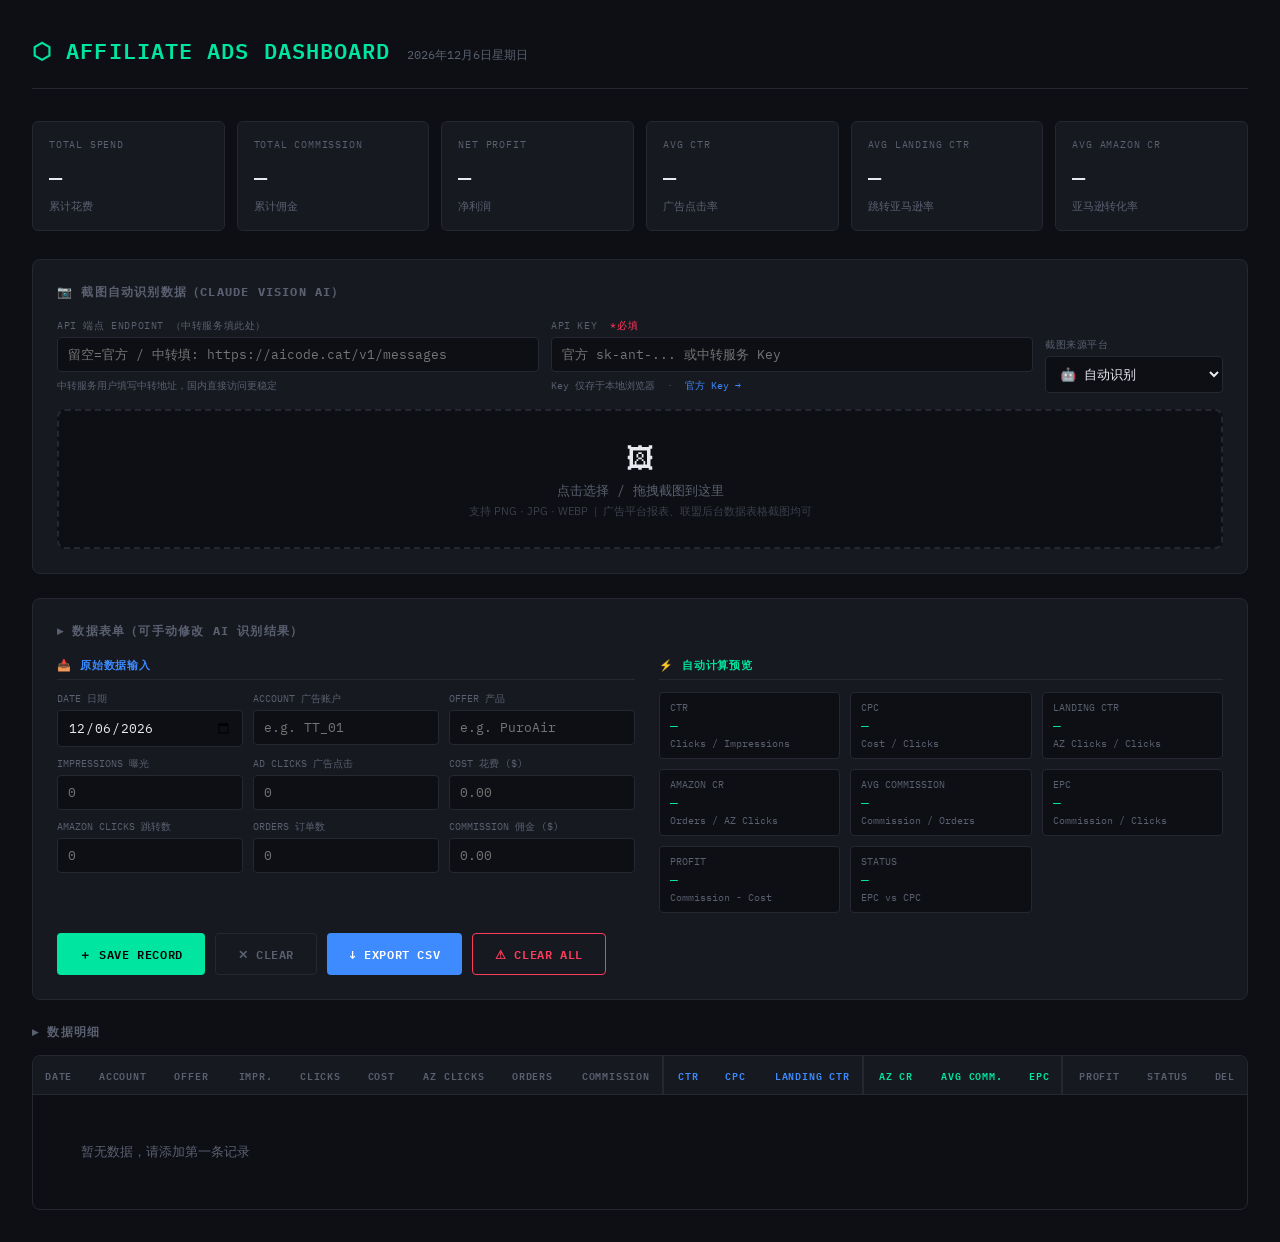
==== index.html @ 1a761f7b "Update index.html" ====
<!DOCTYPE html>
<html lang="zh">
<head>
<meta charset="UTF-8">
<meta name="viewport" content="width=device-width, initial-scale=1.0">
<title>Affiliate Ads Dashboard</title>
<link href="https://fonts.googleapis.com/css2?family=IBM+Plex+Mono:wght@400;600&family=IBM+Plex+Sans:wght@300;400;600&display=swap" rel="stylesheet">
<style>
  :root {
    --bg: #0d0f14; --surface: #161920; --border: #252830;
    --accent: #00e5a0; --accent2: #3d8bff; --warn: #ff9500;
    --danger: #ff3b5c; --text: #e8eaf0; --muted: #5a6070;
    --win: #00e5a0; --kill: #ff3b5c; --break: #ff9500;
  }
  * { box-sizing: border-box; margin: 0; padding: 0; }
  body { font-family: 'IBM Plex Sans', sans-serif; background: var(--bg); color: var(--text); min-height: 100vh; padding: 32px; }

  /* Header */
  .header { display: flex; align-items: baseline; gap: 16px; margin-bottom: 32px; border-bottom: 1px solid var(--border); padding-bottom: 20px; }
  .header h1 { font-family: 'IBM Plex Mono', monospace; font-size: 22px; font-weight: 600; color: var(--accent); letter-spacing: 0.05em; text-transform: uppercase; }
  .header span { font-size: 12px; color: var(--muted); font-family: 'IBM Plex Mono', monospace; }

  /* Summary Cards */
  .summary { display: grid; grid-template-columns: repeat(6, 1fr); gap: 12px; margin-bottom: 28px; }
  .card { background: var(--surface); border: 1px solid var(--border); border-radius: 6px; padding: 16px; }
  .card .label { font-size: 10px; color: var(--muted); font-family: 'IBM Plex Mono', monospace; text-transform: uppercase; letter-spacing: 0.08em; margin-bottom: 8px; }
  .card .value { font-size: 22px; font-family: 'IBM Plex Mono', monospace; font-weight: 600; color: var(--text); }
  .card .sub { font-size: 11px; color: var(--muted); margin-top: 4px; }
  .card.good .value { color: var(--win); }
  .card.bad .value { color: var(--kill); }

  /* Shared section styles */
  .section-box { background: var(--surface); border: 1px solid var(--border); border-radius: 8px; padding: 24px; margin-bottom: 24px; }
  .section-box h2 { font-family: 'IBM Plex Mono', monospace; font-size: 12px; color: var(--muted); text-transform: uppercase; letter-spacing: 0.1em; margin-bottom: 18px; }

  /* OCR */
  .ocr-top { display: flex; gap: 12px; align-items: flex-end; flex-wrap: wrap; margin-bottom: 16px; }
  .ocr-field { display: flex; flex-direction: column; gap: 4px; }
  .ocr-field label { font-size: 10px; color: var(--muted); font-family: 'IBM Plex Mono', monospace; text-transform: uppercase; letter-spacing: 0.06em; }
  .ocr-field input, .ocr-field select {
    background: var(--bg); border: 1px solid var(--border); border-radius: 4px;
    color: var(--text); padding: 8px 10px; font-family: 'IBM Plex Mono', monospace;
    font-size: 13px; outline: none; transition: border-color 0.2s;
  }
  .ocr-field input:focus, .ocr-field select:focus { border-color: var(--accent2); }
  .key-note { font-size: 10px; color: var(--muted); margin-top: 3px; font-family: 'IBM Plex Mono', monospace; }
  .key-note a { color: var(--accent2); text-decoration: none; }

  .drop-zone {
    border: 2px dashed var(--border); border-radius: 8px; padding: 28px;
    text-align: center; cursor: pointer; transition: all 0.2s;
    position: relative; background: var(--bg);
  }
  .drop-zone:hover, .drop-zone.dragover { border-color: var(--accent2); background: rgba(61,139,255,0.05); }
  .drop-zone input[type=file] { position: absolute; inset: 0; opacity: 0; cursor: pointer; width: 100%; height: 100%; }
  .dz-icon { font-size: 28px; margin-bottom: 6px; }
  .dz-text { font-family: 'IBM Plex Mono', monospace; font-size: 13px; color: var(--muted); }
  .dz-sub { font-size: 11px; color: var(--muted); margin-top: 4px; opacity: 0.6; }

  .ocr-spinner { display: none; align-items: center; gap: 10px; font-family: 'IBM Plex Mono', monospace; font-size: 12px; color: var(--accent); margin-top: 14px; }
  .ocr-spinner.visible { display: flex; }
  .spinner { width: 16px; height: 16px; border: 2px solid var(--border); border-top-color: var(--accent); border-radius: 50%; animation: spin 0.8s linear infinite; }
  @keyframes spin { to { transform: rotate(360deg); } }

  .ocr-preview-row { display: none; gap: 16px; margin-top: 16px; }
  .ocr-preview-row.visible { display: grid; grid-template-columns: 180px 1fr; }
  .ocr-img-wrap img { width: 100%; border-radius: 6px; border: 1px solid var(--border); }
  .ocr-result { background: var(--bg); border: 1px solid var(--border); border-radius: 6px; padding: 14px; font-family: 'IBM Plex Mono', monospace; font-size: 12px; color: var(--muted); white-space: pre-wrap; max-height: 200px; overflow-y: auto; }

  .ocr-success { display: none; background: rgba(0,229,160,0.08); border: 1px solid rgba(0,229,160,0.25); border-radius: 6px; padding: 10px 14px; font-family: 'IBM Plex Mono', monospace; font-size: 12px; color: var(--accent); margin-top: 12px; }
  .ocr-success.visible { display: block; }
  .ocr-error { display: none; background: rgba(255,59,92,0.08); border: 1px solid rgba(255,59,92,0.25); border-radius: 6px; padding: 10px 14px; font-family: 'IBM Plex Mono', monospace; font-size: 12px; color: var(--kill); margin-top: 12px; }
  .ocr-error.visible { display: block; }

  /* Form */
  .input-hint { display: grid; grid-template-columns: 1fr 1fr; gap: 24px; margin-bottom: 20px; }
  .input-group h3, .auto-group h3 { font-size: 11px; font-family: 'IBM Plex Mono', monospace; text-transform: uppercase; letter-spacing: 0.08em; margin-bottom: 12px; padding-bottom: 6px; border-bottom: 1px solid var(--border); }
  .input-group h3 { color: var(--accent2); }
  .auto-group h3 { color: var(--accent); }
  .fields { display: grid; grid-template-columns: repeat(3, 1fr); gap: 10px; }
  .field { display: flex; flex-direction: column; gap: 4px; }
  .field label { font-size: 10px; color: var(--muted); font-family: 'IBM Plex Mono', monospace; text-transform: uppercase; }
  .field input { background: var(--bg); border: 1px solid var(--border); border-radius: 4px; color: var(--text); padding: 8px 10px; font-family: 'IBM Plex Mono', monospace; font-size: 13px; outline: none; transition: border-color 0.2s; }
  .field input:focus { border-color: var(--accent2); }
  .field input.ai-filled { border-color: var(--accent); background: rgba(0,229,160,0.06); }

  .auto-preview { display: grid; grid-template-columns: repeat(3, 1fr); gap: 10px; }
  .auto-item { background: var(--bg); border: 1px solid var(--border); border-radius: 4px; padding: 8px 10px; display: flex; flex-direction: column; gap: 3px; }
  .auto-item .al { font-size: 10px; color: var(--muted); font-family: 'IBM Plex Mono', monospace; text-transform: uppercase; }
  .auto-item .av { font-size: 13px; font-family: 'IBM Plex Mono', monospace; color: var(--accent); }
  .auto-item .af { font-size: 10px; color: var(--muted); font-family: 'IBM Plex Mono', monospace; }

  .btn-row { display: flex; gap: 10px; margin-top: 20px; flex-wrap: wrap; }
  .btn { padding: 10px 22px; border: none; border-radius: 4px; font-family: 'IBM Plex Mono', monospace; font-size: 12px; font-weight: 600; cursor: pointer; text-transform: uppercase; letter-spacing: 0.05em; transition: opacity 0.2s; }
  .btn:hover { opacity: 0.85; }
  .btn-primary { background: var(--accent); color: #000; }
  .btn-secondary { background: transparent; border: 1px solid var(--border); color: var(--muted); }
  .btn-export { background: var(--accent2); color: #fff; }
  .btn-danger { background: transparent; border: 1px solid var(--danger); color: var(--danger); }

  /* Table */
  .table-section h2 { font-family: 'IBM Plex Mono', monospace; font-size: 12px; color: var(--muted); text-transform: uppercase; letter-spacing: 0.1em; margin-bottom: 14px; }
  .table-wrap { overflow-x: auto; border: 1px solid var(--border); border-radius: 8px; }
  table { width: 100%; border-collapse: collapse; font-size: 12px; font-family: 'IBM Plex Mono', monospace; }
  thead tr { background: var(--surface); }
  th { padding: 10px 12px; text-align: right; color: var(--muted); font-weight: 600; font-size: 10px; text-transform: uppercase; letter-spacing: 0.08em; border-bottom: 1px solid var(--border); white-space: nowrap; }
  th:nth-child(1), th:nth-child(2), th:nth-child(3) { text-align: left; }
  th.section-ad { color: var(--accent2); }
  th.section-prod { color: var(--accent); }
  td { padding: 9px 12px; text-align: right; border-bottom: 1px solid var(--border); color: var(--text); white-space: nowrap; }
  td:nth-child(1), td:nth-child(2), td:nth-child(3) { text-align: left; }
  tr:last-child td { border-bottom: none; }
  tr:hover td { background: rgba(255,255,255,0.02); }
  .th-divider { border-left: 2px solid var(--border); }
  .status { display: inline-block; padding: 2px 8px; border-radius: 3px; font-size: 10px; font-weight: 600; letter-spacing: 0.05em; }
  .status.win { background: rgba(0,229,160,0.15); color: var(--win); border: 1px solid rgba(0,229,160,0.3); }
  .status.kill { background: rgba(255,59,92,0.15); color: var(--kill); border: 1px solid rgba(255,59,92,0.3); }
  .status.break { background: rgba(255,149,0,0.15); color: var(--break); border: 1px solid rgba(255,149,0,0.3); }
  .profit-pos { color: var(--win); }
  .profit-neg { color: var(--kill); }
  .empty { text-align: center; padding: 48px; color: var(--muted); font-family: 'IBM Plex Mono', monospace; font-size: 13px; }

  .toast { position: fixed; bottom: 24px; right: 24px; background: var(--accent); color: #000; padding: 10px 20px; border-radius: 4px; font-family: 'IBM Plex Mono', monospace; font-size: 12px; font-weight: 600; opacity: 0; transform: translateY(10px); transition: all 0.3s; pointer-events: none; }
  .toast.show { opacity: 1; transform: translateY(0); }

  @media (max-width: 1200px) { .summary { grid-template-columns: repeat(3, 1fr); } .input-hint { grid-template-columns: 1fr; } }
  @media (max-width: 768px) { body { padding: 16px; } .summary { grid-template-columns: repeat(2, 1fr); } .fields { grid-template-columns: 1fr 1fr; } .auto-preview { grid-template-columns: 1fr 1fr; } }
</style>
</head>
<body>

<div class="header">
  <h1>⬡ Affiliate Ads Dashboard</h1>
  <span id="todayDate"></span>
</div>

<!-- Summary Cards -->
<div class="summary">
  <div class="card"><div class="label">Total Spend</div><div class="value" id="s-cost">—</div><div class="sub">累计花费</div></div>
  <div class="card"><div class="label">Total Commission</div><div class="value" id="s-comm">—</div><div class="sub">累计佣金</div></div>
  <div class="card" id="sc-profit"><div class="label">Net Profit</div><div class="value" id="s-profit">—</div><div class="sub">净利润</div></div>
  <div class="card"><div class="label">Avg CTR</div><div class="value" id="s-ctr">—</div><div class="sub">广告点击率</div></div>
  <div class="card"><div class="label">Avg Landing CTR</div><div class="value" id="s-lctr">—</div><div class="sub">跳转亚马逊率</div></div>
  <div class="card"><div class="label">Avg Amazon CR</div><div class="value" id="s-cr">—</div><div class="sub">亚马逊转化率</div></div>
</div>

<!-- ===== OCR Section ===== -->
<div class="section-box">
  <h2>📷 截图自动识别数据（Claude Vision AI）</h2>

  <div class="ocr-top">
    <div class="ocr-field" style="flex:2;min-width:260px">
      <label>API 端点 Endpoint <span style="color:var(--muted);font-weight:normal">（中转服务填此处）</span></label>
      <input id="apiEndpoint" placeholder="留空=官方 / 中转填: https://aicode.cat/v1/messages" oninput="saveSettings()" style="width:100%">
      <div class="key-note">中转服务用户填写中转地址，国内直接访问更稳定</div>
    </div>
    <div class="ocr-field" style="flex:2;min-width:260px">
      <label>API Key &nbsp;<span style="color:var(--kill);font-size:10px">*必填</span></label>
      <input id="apiKey" type="password" placeholder="官方 sk-ant-... 或中转服务 Key" oninput="saveSettings()" style="width:100%">
      <div class="key-note">Key 仅存于本地浏览器 &nbsp;·&nbsp; <a href="https://console.anthropic.com/settings/keys" target="_blank">官方 Key →</a></div>
    </div>
    <div class="ocr-field" style="min-width:160px">
      <label>截图来源平台</label>
      <select id="platformType" style="height:37px">
        <option value="auto">🤖 自动识别</option>
        <option value="yp">YP 联盟平台</option>
        <option value="meta">Meta Ads Manager</option>
        <option value="tiktok">TikTok Ads</option>
        <option value="amazon">Amazon Associates</option>
      </select>
    </div>
  </div>

  <div class="drop-zone" id="dropZone">
    <input type="file" accept="image/*" id="imgInput" onchange="handleImageSelect(event)">
    <div class="dz-icon">🖼</div>
    <div class="dz-text">点击选择 / 拖拽截图到这里</div>
    <div class="dz-sub">支持 PNG · JPG · WEBP &nbsp;|&nbsp; 广告平台报表、联盟后台数据表格截图均可</div>
  </div>

  <div class="ocr-spinner" id="ocrSpinner">
    <div class="spinner"></div>
    <span id="ocrSpinnerText">AI 正在识别截图中的数据...</span>
  </div>

  <div class="ocr-preview-row" id="ocrPreviewRow">
    <div class="ocr-img-wrap"><img id="ocrImg" src="" alt="preview"></div>
    <div class="ocr-result" id="ocrResult"></div>
  </div>

  <div class="ocr-success" id="ocrSuccess"></div>
  <div class="ocr-error" id="ocrError"></div>
</div>

<!-- ===== Input Form ===== -->
<div class="section-box">
  <h2>▸ 数据表单（可手动修改 AI 识别结果）</h2>
  <div class="input-hint">
    <div class="input-group">
      <h3>📥 原始数据输入</h3>
      <div class="fields">
        <div class="field"><label>Date 日期</label><input id="f-date" type="date"></div>
        <div class="field"><label>Account 广告账户</label><input id="f-account" placeholder="e.g. TT_01"></div>
        <div class="field"><label>Offer 产品</label><input id="f-offer" placeholder="e.g. PuroAir"></div>
        <div class="field"><label>Impressions 曝光</label><input id="f-impr" type="number" placeholder="0" oninput="calcPreview()"></div>
        <div class="field"><label>Ad Clicks 广告点击</label><input id="f-clicks" type="number" placeholder="0" oninput="calcPreview()"></div>
        <div class="field"><label>Cost 花费 ($)</label><input id="f-cost" type="number" placeholder="0.00" step="0.01" oninput="calcPreview()"></div>
        <div class="field"><label>Amazon Clicks 跳转数</label><input id="f-aclicks" type="number" placeholder="0" oninput="calcPreview()"></div>
        <div class="field"><label>Orders 订单数</label><input id="f-orders" type="number" placeholder="0" oninput="calcPreview()"></div>
        <div class="field"><label>Commission 佣金 ($)</label><input id="f-comm" type="number" placeholder="0.00" step="0.01" oninput="calcPreview()"></div>
      </div>
    </div>
    <div class="auto-group">
      <h3>⚡ 自动计算预览</h3>
      <div class="auto-preview">
        <div class="auto-item"><div class="al">CTR</div><div class="av" id="p-ctr">—</div><div class="af">Clicks / Impressions</div></div>
        <div class="auto-item"><div class="al">CPC</div><div class="av" id="p-cpc">—</div><div class="af">Cost / Clicks</div></div>
        <div class="auto-item"><div class="al">Landing CTR</div><div class="av" id="p-lctr">—</div><div class="af">AZ Clicks / Clicks</div></div>
        <div class="auto-item"><div class="al">Amazon CR</div><div class="av" id="p-cr">—</div><div class="af">Orders / AZ Clicks</div></div>
        <div class="auto-item"><div class="al">Avg Commission</div><div class="av" id="p-avgcomm">—</div><div class="af">Commission / Orders</div></div>
        <div class="auto-item"><div class="al">EPC</div><div class="av" id="p-epc">—</div><div class="af">Commission / Clicks</div></div>
        <div class="auto-item"><div class="al">Profit</div><div class="av" id="p-profit">—</div><div class="af">Commission - Cost</div></div>
        <div class="auto-item"><div class="al">Status</div><div class="av" id="p-status">—</div><div class="af">EPC vs CPC</div></div>
      </div>
    </div>
  </div>
  <div class="btn-row">
    <button class="btn btn-primary" onclick="addData()">＋ Save Record</button>
    <button class="btn btn-secondary" onclick="clearForm()">✕ Clear</button>
    <button class="btn btn-export" onclick="exportCSV()">↓ Export CSV</button>
    <button class="btn btn-danger" onclick="clearAll()">⚠ Clear All</button>
  </div>
</div>

<!-- Table -->
<div class="table-section">
  <h2>▸ 数据明细</h2>
  <div class="table-wrap">
    <table>
      <thead>
        <tr>
          <th>Date</th><th>Account</th><th>Offer</th>
          <th>Impr.</th><th>Clicks</th><th>Cost</th><th>AZ Clicks</th><th>Orders</th><th>Commission</th>
          <th class="th-divider section-ad">CTR</th><th class="section-ad">CPC</th><th class="section-ad">Landing CTR</th>
          <th class="th-divider section-prod">AZ CR</th><th class="section-prod">Avg Comm.</th><th class="section-prod">EPC</th>
          <th class="th-divider">Profit</th><th>Status</th><th>Del</th>
        </tr>
      </thead>
      <tbody id="tableBody">
        <tr><td colspan="18" class="empty">暂无数据，请添加第一条记录</td></tr>
      </tbody>
    </table>
  </div>
</div>

<div class="toast" id="toast"></div>

<script>
  // ---- State ----
  let data = JSON.parse(localStorage.getItem("affiliateData_v2")) || [];

  // ---- Init ----
  document.getElementById("todayDate").textContent = new Date().toLocaleDateString("zh-CN", {year:"numeric",month:"long",day:"numeric",weekday:"long"});
  const today = new Date().toISOString().split("T")[0];
  document.getElementById("f-date").value = today;
  // Restore API key
  const savedKey = localStorage.getItem("anthropicKey") || "";
  const savedEndpoint = localStorage.getItem("anthropicEndpoint") || "";
  if (savedKey) document.getElementById("apiKey").value = savedKey;
  if (savedEndpoint) document.getElementById("apiEndpoint").value = savedEndpoint;
  render();

  // ---- Settings ----
  function saveSettings() {
    localStorage.setItem("anthropicKey", document.getElementById("apiKey").value.trim());
    localStorage.setItem("anthropicEndpoint", document.getElementById("apiEndpoint").value.trim());
  }

  // ---- Drag & Drop ----
  const dz = document.getElementById("dropZone");
  dz.addEventListener("dragover", e => { e.preventDefault(); dz.classList.add("dragover"); });
  dz.addEventListener("dragleave", () => dz.classList.remove("dragover"));
  dz.addEventListener("drop", e => {
    e.preventDefault(); dz.classList.remove("dragover");
    const file = e.dataTransfer.files[0];
    if (file && file.type.startsWith("image/")) processImage(file);
  });

  function handleImageSelect(e) {
    const file = e.target.files[0];
    if (file) processImage(file);
  }

  // ---- OCR via Claude API ----
  async function processImage(file) {
    const apiKey = document.getElementById("apiKey").value.trim();
    if (!apiKey) {
      showOcrError("请先填写 Anthropic API Key");
      return;
    }

    // Show preview image
    const reader = new FileReader();
    reader.onload = async (e) => {
      const base64 = e.target.result;
      document.getElementById("ocrImg").src = base64;
      document.getElementById("ocrPreviewRow").classList.add("visible");
      document.getElementById("ocrResult").textContent = "识别中...";
      document.getElementById("ocrSuccess").classList.remove("visible");
      document.getElementById("ocrError").classList.remove("visible");
      document.getElementById("ocrSpinner").classList.add("visible");

      const imageData = base64.split(",")[1];
      const mediaType = file.type;
      const platform = document.getElementById("platformType").value;

      const platformHint = {
        auto: "这是一个广告或联盟平台的数据截图",
        yp: "这是 YP 联盟平台（影响力营销/联盟营销平台）的数据报表截图",
        meta: "这是 Meta Ads Manager（Facebook/Instagram 广告）的数据报表截图",
        tiktok: "这是 TikTok Ads Manager 的数据报表截图",
        amazon: "这是 Amazon Associates（亚马逊联盟）后台的数据截图"
      }[platform];

      const prompt = `${platformHint}。

请仔细阅读截图中的所有数据，提取以下字段的数值，以 JSON 格式返回。如果某个字段在截图中找不到，返回 null。

需要提取的字段：
- impressions: 曝光量/展示次数 (Impressions/曝光)
- clicks: 广告点击数 (Clicks/点击)
- cost: 广告花费，美元数字 (Cost/Spend/花费/消耗，去掉$符号)
- amazonClicks: 跳转亚马逊的点击数 (Detail Page Views/Amazon Clicks/Landing Clicks/跳转点击)
- orders: 订单数/购买数 (Orders/Purchases/转化/订单)
- commission: 佣金/收入，美元数字 (Commission/Revenue/Amount/佣金，去掉$符号)
- offer: 产品名或广告活动名称
- account: 广告账户名或平台名

只返回 JSON，不要其他文字，格式示例：
{"impressions":10000,"clicks":179,"cost":25.50,"amazonClicks":137,"orders":0,"commission":0,"offer":"PuroAir","account":"TT_01"}`;

      try {
        // Support third-party relay endpoints
        const customEndpoint = document.getElementById("apiEndpoint").value.trim();
        const endpoint = customEndpoint || "https://api.anthropic.com/v1/messages";
        const isRelay = !!customEndpoint;

        // Official Anthropic needs special browser header; relay services use standard headers
        const headers = {
          "Content-Type": "application/json",
          "x-api-key": apiKey,
          "anthropic-version": "2023-06-01",
        };
        if (!isRelay) headers["anthropic-dangerous-direct-browser-access"] = "true";

        const response = await fetch(endpoint, {
          method: "POST",
          headers,
          body: JSON.stringify({
            model: "claude-sonnet-4-20250514",
            max_tokens: 1000,
            messages: [{
              role: "user",
              content: [
                { type: "image", source: { type: "base64", media_type: mediaType, data: imageData } },
                { type: "text", text: prompt }
              ]
            }]
          })
        });

        document.getElementById("ocrSpinner").classList.remove("visible");

        if (!response.ok) {
          const err = await response.json();
          showOcrError("API 错误: " + (err.error?.message || response.status));
          return;
        }

        const result = await response.json();
        const rawText = result.content.map(c => c.text || "").join("").trim();
        document.getElementById("ocrResult").textContent = "识别原始返回：\n" + rawText;

        // Parse JSON
        const clean = rawText.replace(/```json|```/g, "").trim();
        let parsed;
        try { parsed = JSON.parse(clean); }
        catch { showOcrError("AI 返回格式解析失败，请检查截图是否清晰或手动输入"); return; }

        // Fill form fields
        const fieldMap = {
          impressions: "f-impr", clicks: "f-clicks", cost: "f-cost",
          amazonClicks: "f-aclicks", orders: "f-orders", commission: "f-comm",
          offer: "f-offer", account: "f-account"
        };

        const filled = [];
        for (const [key, id] of Object.entries(fieldMap)) {
          if (parsed[key] !== null && parsed[key] !== undefined && parsed[key] !== "") {
            const el = document.getElementById(id);
            el.value = parsed[key];
            el.classList.add("ai-filled");
            setTimeout(() => el.classList.remove("ai-filled"), 3000);
            filled.push(key);
          }
        }
        // Set today as date if not set
        if (!document.getElementById("f-date").value) document.getElementById("f-date").value = today;

        calcPreview();

        const successMsg = `✓ AI 识别成功！已自动填入 ${filled.length} 个字段：${filled.join(", ")}\n请核对数据后点击 Save Record 保存。`;
        document.getElementById("ocrSuccess").textContent = successMsg;
        document.getElementById("ocrSuccess").classList.add("visible");

      } catch (err) {
        document.getElementById("ocrSpinner").classList.remove("visible");
        showOcrError("请求失败: " + err.message + "（请检查 API Key 是否正确）");
      }
    };
    reader.readAsDataURL(file);
  }

  function showOcrError(msg) {
    document.getElementById("ocrSpinner").classList.remove("visible");
    document.getElementById("ocrError").textContent = "✕ " + msg;
    document.getElementById("ocrError").classList.add("visible");
  }

  // ---- Calc helpers ----
  function calcRow(d) {
    const ctr        = d.impressions > 0 ? d.clicks / d.impressions * 100 : null;
    const cpc        = d.clicks > 0 ? d.cost / d.clicks : null;
    const landingCtr = d.clicks > 0 ? d.amazonClicks / d.clicks * 100 : null;
    const amazonCR   = d.amazonClicks > 0 ? d.orders / d.amazonClicks * 100 : null;
    const avgComm    = d.orders > 0 ? d.commission / d.orders : null;
    const epc        = d.clicks > 0 ? d.commission / d.clicks : null;
    const profit     = d.commission - d.cost;
    let status = "KILL", cls = "kill";
    if (epc !== null && cpc !== null) {
      if (epc > cpc) { status = "WINNER"; cls = "win"; }
      else if (Math.abs(epc - cpc) < 0.05) { status = "BREAKEVEN"; cls = "break"; }
    }
    return { ctr, cpc, landingCtr, amazonCR, avgComm, epc, profit, status, cls };
  }

  function calcPreview() {
    const d = getFormValues();
    const r = calcRow(d);
    document.getElementById("p-ctr").textContent     = r.ctr !== null ? r.ctr.toFixed(2) + "%" : "—";
    document.getElementById("p-cpc").textContent     = r.cpc !== null ? "$" + r.cpc.toFixed(3) : "—";
    document.getElementById("p-lctr").textContent    = r.landingCtr !== null ? r.landingCtr.toFixed(2) + "%" : "—";
    document.getElementById("p-cr").textContent      = r.amazonCR !== null ? r.amazonCR.toFixed(2) + "%" : "—";
    document.getElementById("p-avgcomm").textContent = r.avgComm !== null ? "$" + r.avgComm.toFixed(2) : "—";
    document.getElementById("p-epc").textContent     = r.epc !== null ? "$" + r.epc.toFixed(3) : "—";
    document.getElementById("p-profit").textContent  = isNaN(r.profit) ? "—" : (r.profit >= 0 ? "+" : "") + "$" + r.profit.toFixed(2);
    document.getElementById("p-status").textContent  = r.status;
    document.getElementById("p-status").style.color  = r.cls === "win" ? "var(--win)" : r.cls === "break" ? "var(--break)" : "var(--kill)";
  }

  function getFormValues() {
    return {
      date: document.getElementById("f-date").value,
      account: document.getElementById("f-account").value,
      offer: document.getElementById("f-offer").value,
      impressions: Number(document.getElementById("f-impr").value) || 0,
      clicks: Number(document.getElementById("f-clicks").value) || 0,
      cost: Number(document.getElementById("f-cost").value) || 0,
      amazonClicks: Number(document.getElementById("f-aclicks").value) || 0,
      orders: Number(document.getElementById("f-orders").value) || 0,
      commission: Number(document.getElementById("f-comm").value) || 0,
    };
  }

  function addData() {
    const d = getFormValues();
    if (!d.date || !d.account || !d.offer) { showToast("请填写 Date / Account / Offer", true); return; }
    data.push(d); save(); render(); clearForm();
    showToast("✓ 记录已保存");
  }

  function clearForm() {
    ["f-impr","f-clicks","f-cost","f-aclicks","f-orders","f-comm"].forEach(id => document.getElementById(id).value = "");
    document.getElementById("f-date").value = today;
    ["p-ctr","p-cpc","p-lctr","p-cr","p-avgcomm","p-epc","p-profit","p-status"].forEach(id => {
      document.getElementById(id).textContent = "—";
      document.getElementById(id).style.color = "";
    });
    document.getElementById("ocrSuccess").classList.remove("visible");
    document.getElementById("ocrError").classList.remove("visible");
  }

  function deleteRow(i) { data.splice(i, 1); save(); render(); showToast("已删除"); }

  function clearAll() {
    if (!confirm("确认清空所有数据？")) return;
    data = []; save(); render(); showToast("已清空", true);
  }

  function save() { localStorage.setItem("affiliateData_v2", JSON.stringify(data)); }

  function render() {
    const tbody = document.getElementById("tableBody");
    if (data.length === 0) {
      tbody.innerHTML = `<tr><td colspan="18" class="empty">暂无数据，请添加第一条记录</td></tr>`;
      updateSummary([]); return;
    }
    tbody.innerHTML = data.map((d, i) => {
      const r = calcRow(d);
      const pc = r.profit >= 0 ? "profit-pos" : "profit-neg";
      return `<tr>
        <td>${d.date}</td><td>${d.account}</td><td>${d.offer}</td>
        <td>${d.impressions.toLocaleString()}</td><td>${d.clicks.toLocaleString()}</td>
        <td>$${d.cost.toFixed(2)}</td><td>${d.amazonClicks}</td><td>${d.orders}</td>
        <td>$${d.commission.toFixed(2)}</td>
        <td class="th-divider">${r.ctr !== null ? r.ctr.toFixed(2)+"%" : "—"}</td>
        <td>${r.cpc !== null ? "$"+r.cpc.toFixed(3) : "—"}</td>
        <td>${r.landingCtr !== null ? r.landingCtr.toFixed(2)+"%" : "—"}</td>
        <td class="th-divider">${r.amazonCR !== null ? r.amazonCR.toFixed(2)+"%" : "—"}</td>
        <td>${r.avgComm !== null ? "$"+r.avgComm.toFixed(2) : "—"}</td>
        <td>${r.epc !== null ? "$"+r.epc.toFixed(3) : "—"}</td>
        <td class="th-divider ${pc}">${r.profit >= 0 ? "+" : ""}$${r.profit.toFixed(2)}</td>
        <td><span class="status ${r.cls}">${r.status}</span></td>
        <td><span style="cursor:pointer;color:var(--muted)" onclick="deleteRow(${i})">✕</span></td>
      </tr>`;
    }).join("");
    updateSummary(data);
  }

  function updateSummary(rows) {
    if (rows.length === 0) {
      ["s-cost","s-comm","s-profit","s-ctr","s-lctr","s-cr"].forEach(id => document.getElementById(id).textContent = "—");
      return;
    }
    const tCost   = rows.reduce((s,d) => s+d.cost, 0);
    const tComm   = rows.reduce((s,d) => s+d.commission, 0);
    const tProfit = tComm - tCost;
    const tImpr   = rows.reduce((s,d) => s+d.impressions, 0);
    const tClk    = rows.reduce((s,d) => s+d.clicks, 0);
    const tAZClk  = rows.reduce((s,d) => s+d.amazonClicks, 0);
    const tOrders = rows.reduce((s,d) => s+d.orders, 0);
    document.getElementById("s-cost").textContent   = "$"+tCost.toFixed(2);
    document.getElementById("s-comm").textContent   = "$"+tComm.toFixed(2);
    document.getElementById("s-profit").textContent = (tProfit>=0?"+":"")+"$"+tProfit.toFixed(2);
    document.getElementById("s-ctr").textContent    = tImpr>0 ? (tClk/tImpr*100).toFixed(2)+"%" : "—";
    document.getElementById("s-lctr").textContent   = tClk>0 ? (tAZClk/tClk*100).toFixed(2)+"%" : "—";
    document.getElementById("s-cr").textContent     = tAZClk>0 ? (tOrders/tAZClk*100).toFixed(2)+"%" : "—";
    const card = document.getElementById("sc-profit");
    card.classList.remove("good","bad");
    card.classList.add(tProfit >= 0 ? "good" : "bad");
  }

  function exportCSV() {
    if (data.length === 0) { showToast("没有数据可导出", true); return; }
    const headers = ["Date","Account","Offer","Impressions","Clicks","Cost","AZ_Clicks","Orders","Commission","CTR%","CPC","Landing_CTR%","AZ_CR%","Avg_Commission","EPC","Profit","Status"];
    const rows = data.map(d => {
      const r = calcRow(d);
      return [d.date,d.account,d.offer,d.impressions,d.clicks,d.cost.toFixed(2),d.amazonClicks,d.orders,d.commission.toFixed(2),
        r.ctr!==null?r.ctr.toFixed(2):"", r.cpc!==null?r.cpc.toFixed(3):"", r.landingCtr!==null?r.landingCtr.toFixed(2):"",
        r.amazonCR!==null?r.amazonCR.toFixed(2):"", r.avgComm!==null?r.avgComm.toFixed(2):"",
        r.epc!==null?r.epc.toFixed(3):"", r.profit.toFixed(2), r.status].join(",");
    });
    const blob = new Blob([[headers.join(","),...rows].join("\n")], {type:"text/csv;charset=utf-8;"});
    const a = document.createElement("a");
    a.href = URL.createObjectURL(blob); a.download = "affiliate_data_"+today+".csv"; a.click();
    showToast("CSV 已导出");
  }

  function showToast(msg, isErr=false) {
    const t = document.getElementById("toast");
    t.textContent = msg;
    t.style.background = isErr ? "var(--warn)" : "var(--accent)";
    t.classList.add("show");
    setTimeout(() => t.classList.remove("show"), 2500);
  }
</script>
</body>
</html>
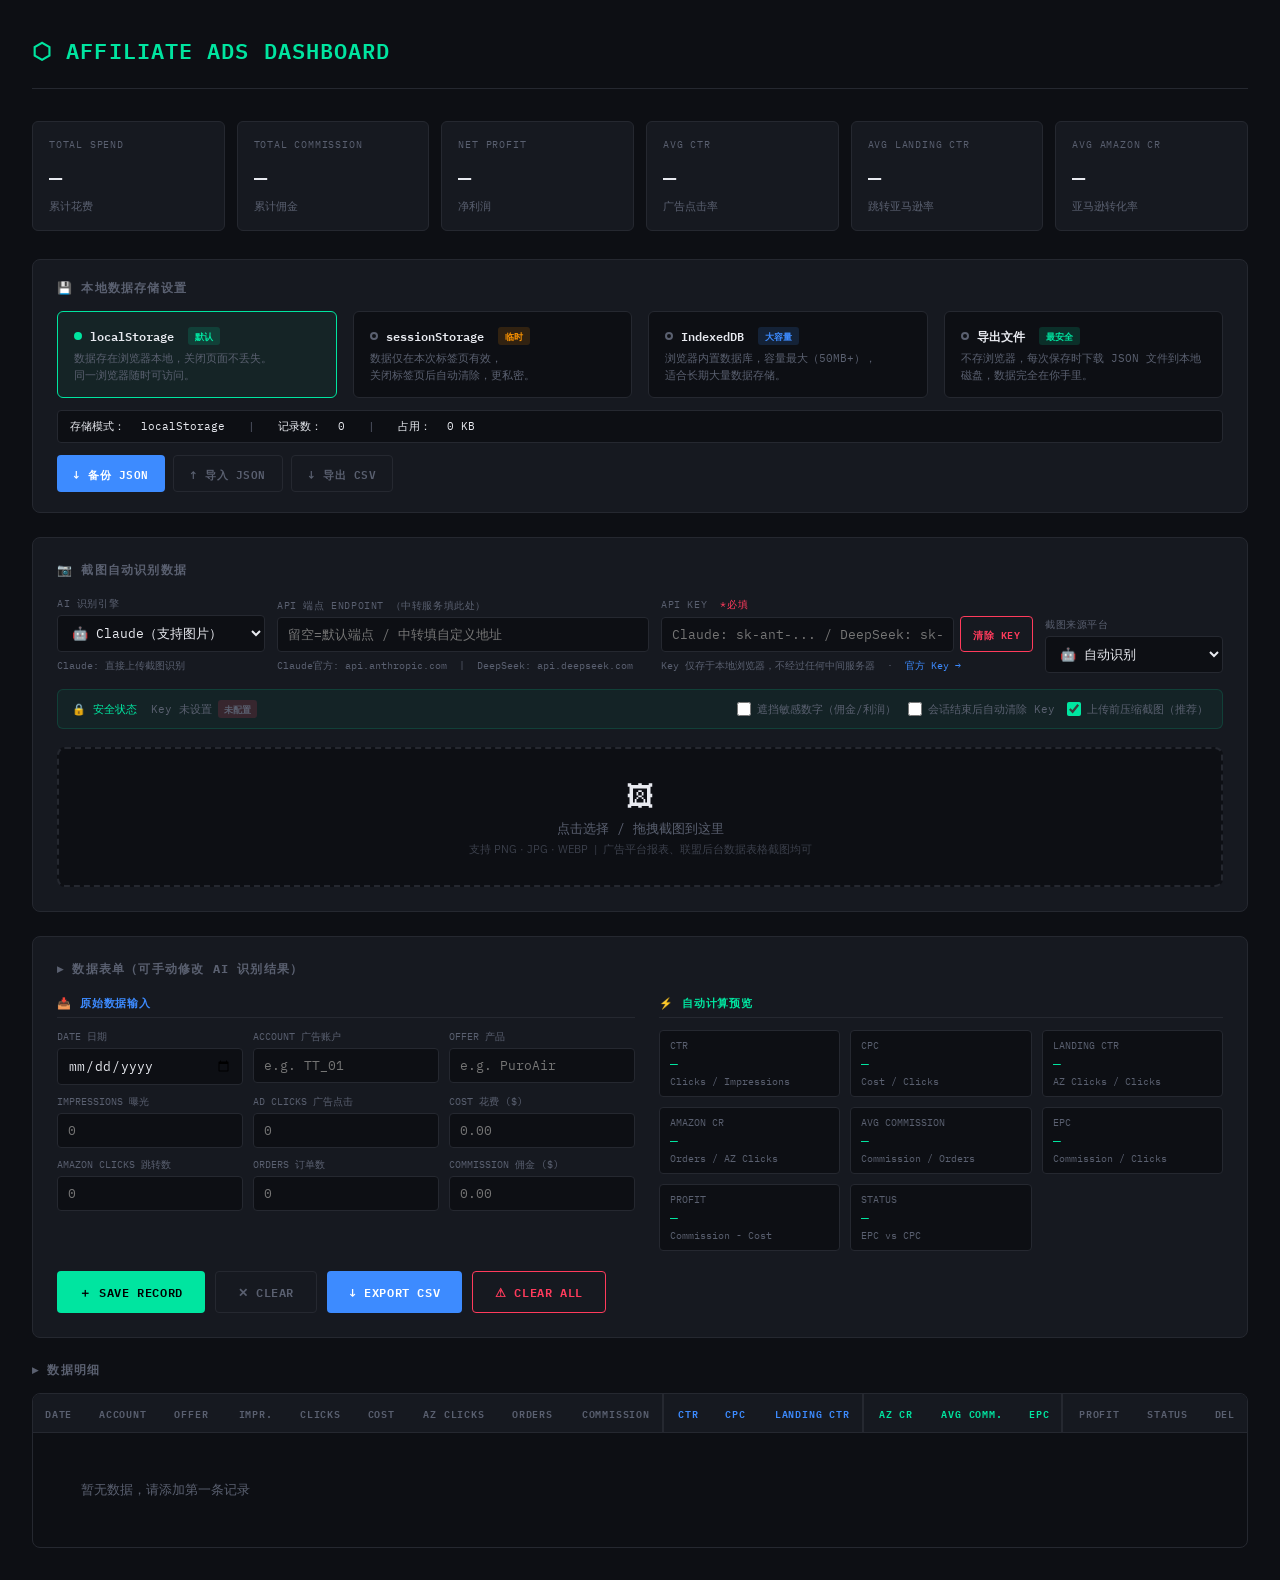
==== commit 86d2c098: "Update index.html" ====
--- a/index.html
+++ b/index.html
@@ -123,6 +123,41 @@
   .toast { position: fixed; bottom: 24px; right: 24px; background: var(--accent); color: #000; padding: 10px 20px; border-radius: 4px; font-family: 'IBM Plex Mono', monospace; font-size: 12px; font-weight: 600; opacity: 0; transform: translateY(10px); transition: all 0.3s; pointer-events: none; }
   .toast.show { opacity: 1; transform: translateY(0); }
 
+
+  /* Security */
+  .security-bar { display:flex; align-items:center; gap:12px; background:rgba(0,229,160,0.05); border:1px solid rgba(0,229,160,0.15); border-radius:6px; padding:10px 14px; margin-bottom:18px; flex-wrap:wrap; }
+  .security-bar .s-label { font-family:'IBM Plex Mono',monospace; font-size:11px; color:var(--accent); flex:1; min-width:180px; }
+  .security-bar .s-label span { color:var(--muted); }
+  .security-toggle { display:flex; align-items:center; gap:6px; font-family:'IBM Plex Mono',monospace; font-size:11px; color:var(--muted); cursor:pointer; white-space:nowrap; }
+  .security-toggle input[type=checkbox] { accent-color:var(--accent); width:14px; height:14px; cursor:pointer; }
+  .masked { filter: blur(5px); transition: filter 0.2s; cursor:pointer; user-select:none; }
+  .masked:hover { filter: blur(0); }
+  .compress-note { font-size:10px; color:var(--muted); font-family:'IBM Plex Mono',monospace; margin-top:4px; }
+  .key-strength { display:inline-block; padding:1px 6px; border-radius:3px; font-size:9px; font-family:'IBM Plex Mono',monospace; font-weight:600; margin-left:6px; }
+  .key-strength.ok { background:rgba(0,229,160,0.15); color:var(--accent); }
+  .key-strength.weak { background:rgba(255,149,0,0.15); color:var(--warn); }
+  .key-strength.none { background:rgba(255,59,92,0.15); color:var(--kill); }
+
+  /* Storage Section */
+  .storage-section { background: var(--surface); border: 1px solid var(--border); border-radius: 8px; padding: 20px 24px; margin-bottom: 24px; }
+  .storage-section h2 { font-family: 'IBM Plex Mono', monospace; font-size: 12px; color: var(--muted); text-transform: uppercase; letter-spacing: 0.1em; margin-bottom: 14px; }
+  .storage-row { display: flex; gap: 16px; align-items: flex-start; flex-wrap: wrap; }
+  .storage-opt { flex: 1; min-width: 200px; background: var(--bg); border: 1px solid var(--border); border-radius: 6px; padding: 14px 16px; cursor: pointer; transition: border-color 0.2s; }
+  .storage-opt:hover { border-color: var(--muted); }
+  .storage-opt.active { border-color: var(--accent); background: rgba(0,229,160,0.05); }
+  .storage-opt input[type=radio] { display:none; }
+  .storage-opt .opt-title { font-family: 'IBM Plex Mono', monospace; font-size: 12px; font-weight: 600; color: var(--text); margin-bottom: 4px; display: flex; align-items: center; gap: 8px; }
+  .storage-opt .opt-title .dot { width:8px; height:8px; border-radius:50%; border:2px solid var(--muted); flex-shrink:0; }
+  .storage-opt.active .opt-title .dot { background: var(--accent); border-color: var(--accent); }
+  .storage-opt .opt-desc { font-size: 11px; color: var(--muted); font-family: 'IBM Plex Mono', monospace; line-height: 1.5; }
+  .storage-opt .opt-badge { display:inline-block; padding:1px 7px; border-radius:3px; font-size:9px; font-family:'IBM Plex Mono',monospace; font-weight:600; margin-left:6px; }
+  .storage-opt .opt-badge.safe { background:rgba(0,229,160,0.15); color:var(--win); }
+  .storage-opt .opt-badge.warn { background:rgba(255,149,0,0.15); color:var(--warn); }
+  .storage-opt .opt-badge.info { background:rgba(61,139,255,0.15); color:var(--accent2); }
+  .storage-status { margin-top: 12px; font-family: 'IBM Plex Mono', monospace; font-size: 11px; color: var(--muted); padding: 8px 12px; background: var(--bg); border-radius: 4px; border: 1px solid var(--border); display: flex; gap: 16px; flex-wrap: wrap; }
+  .storage-status span { color: var(--text); }
+  .storage-actions { display: flex; gap: 8px; margin-top: 12px; flex-wrap: wrap; }
+
   @media (max-width: 1200px) { .summary { grid-template-columns: repeat(3, 1fr); } .input-hint { grid-template-columns: 1fr; } }
   @media (max-width: 768px) { body { padding: 16px; } .summary { grid-template-columns: repeat(2, 1fr); } .fields { grid-template-columns: 1fr 1fr; } .auto-preview { grid-template-columns: 1fr 1fr; } }
 </style>
@@ -144,20 +179,69 @@
   <div class="card"><div class="label">Avg Amazon CR</div><div class="value" id="s-cr">—</div><div class="sub">亚马逊转化率</div></div>
 </div>
 
+<!-- ===== Data Storage Section ===== -->
+<div class="storage-section">
+  <h2>💾 本地数据存储设置</h2>
+  <div class="storage-row">
+    <label class="storage-opt active" id="opt-localstorage" onclick="setStorage('localstorage')">
+      <input type="radio" name="storageMode" value="localstorage" checked>
+      <div class="opt-title"><span class="dot"></span> localStorage <span class="opt-badge safe">默认</span></div>
+      <div class="opt-desc">数据存在浏览器本地，关闭页面不丢失。<br>同一浏览器随时可访问。</div>
+    </label>
+    <label class="storage-opt" id="opt-sessionstorage" onclick="setStorage('sessionstorage')">
+      <input type="radio" name="storageMode" value="sessionstorage">
+      <div class="opt-title"><span class="dot"></span> sessionStorage <span class="opt-badge warn">临时</span></div>
+      <div class="opt-desc">数据仅在本次标签页有效，<br>关闭标签页后自动清除，更私密。</div>
+    </label>
+    <label class="storage-opt" id="opt-indexeddb" onclick="setStorage('indexeddb')">
+      <input type="radio" name="storageMode" value="indexeddb">
+      <div class="opt-title"><span class="dot"></span> IndexedDB <span class="opt-badge info">大容量</span></div>
+      <div class="opt-desc">浏览器内置数据库，容量最大（50MB+），<br>适合长期大量数据存储。</div>
+    </label>
+    <label class="storage-opt" id="opt-file" onclick="setStorage('file')">
+      <input type="radio" name="storageMode" value="file">
+      <div class="opt-title"><span class="dot"></span> 导出文件 <span class="opt-badge safe">最安全</span></div>
+      <div class="opt-desc">不存浏览器，每次保存时下载 JSON 文件到本地磁盘，数据完全在你手里。</div>
+    </label>
+  </div>
+  <div class="storage-status" id="storageStatus">
+    <span>存储模式：</span><span id="st-mode">localStorage</span>
+    &nbsp;|&nbsp; <span>记录数：</span><span id="st-count">0</span>
+    &nbsp;|&nbsp; <span>占用：</span><span id="st-size">0 KB</span>
+  </div>
+  <div class="storage-actions">
+    <button class="btn btn-export" onclick="exportJSON()" style="font-size:11px;padding:8px 16px">↓ 备份 JSON</button>
+    <button class="btn btn-secondary" onclick="importJSON()" style="font-size:11px;padding:8px 16px">↑ 导入 JSON</button>
+    <input type="file" id="importFileInput" accept=".json" style="display:none" onchange="handleImportFile(event)">
+    <button class="btn btn-secondary" onclick="exportCSV()" style="font-size:11px;padding:8px 16px">↓ 导出 CSV</button>
+  </div>
+</div>
+
 <!-- ===== OCR Section ===== -->
 <div class="section-box">
-  <h2>📷 截图自动识别数据（Claude Vision AI）</h2>
+  <h2>📷 截图自动识别数据</h2>
 
   <div class="ocr-top">
+    <div class="ocr-field" style="min-width:160px">
+      <label>AI 识别引擎</label>
+      <select id="aiProvider" onchange="onProviderChange()" style="height:37px">
+        <option value="claude">🤖 Claude（支持图片）</option>
+        <option value="deepseek">🐋 DeepSeek（文字数据）</option>
+      </select>
+      <div class="key-note" id="providerNote">Claude: 直接上传截图识别</div>
+    </div>
     <div class="ocr-field" style="flex:2;min-width:260px">
       <label>API 端点 Endpoint <span style="color:var(--muted);font-weight:normal">（中转服务填此处）</span></label>
-      <input id="apiEndpoint" placeholder="留空=官方 / 中转填: https://aicode.cat/v1/messages" oninput="saveSettings()" style="width:100%">
-      <div class="key-note">中转服务用户填写中转地址，国内直接访问更稳定</div>
+      <input id="apiEndpoint" placeholder="留空=默认端点 / 中转填自定义地址" oninput="saveSettings()" style="width:100%">
+      <div class="key-note" id="endpointNote">Claude官方: api.anthropic.com &nbsp;|&nbsp; DeepSeek: api.deepseek.com</div>
     </div>
     <div class="ocr-field" style="flex:2;min-width:260px">
       <label>API Key &nbsp;<span style="color:var(--kill);font-size:10px">*必填</span></label>
-      <input id="apiKey" type="password" placeholder="官方 sk-ant-... 或中转服务 Key" oninput="saveSettings()" style="width:100%">
-      <div class="key-note">Key 仅存于本地浏览器 &nbsp;·&nbsp; <a href="https://console.anthropic.com/settings/keys" target="_blank">官方 Key →</a></div>
+      <div style="display:flex;gap:6px;align-items:center">
+        <input id="apiKey" type="password" placeholder="Claude: sk-ant-... / DeepSeek: sk-... / 中转Key" oninput="saveSettings(); updateSecStatus()" style="flex:1">
+        <button onclick="clearKey()" class="btn btn-danger" style="padding:8px 12px;font-size:10px;white-space:nowrap">清除 Key</button>
+      </div>
+      <div class="key-note">Key 仅存于本地浏览器，不经过任何中间服务器 &nbsp;·&nbsp; <a href="https://console.anthropic.com/settings/keys" target="_blank">官方 Key →</a></div>
     </div>
     <div class="ocr-field" style="min-width:160px">
       <label>截图来源平台</label>
@@ -171,11 +255,30 @@
     </div>
   </div>
 
-  <div class="drop-zone" id="dropZone">
-    <input type="file" accept="image/*" id="imgInput" onchange="handleImageSelect(event)">
-    <div class="dz-icon">🖼</div>
-    <div class="dz-text">点击选择 / 拖拽截图到这里</div>
-    <div class="dz-sub">支持 PNG · JPG · WEBP &nbsp;|&nbsp; 广告平台报表、联盟后台数据表格截图均可</div>
+
+  <div class="security-bar">
+    <div class="s-label">🔒 安全状态 &nbsp;<span id="secStatus">Key 未设置</span><span class="key-strength none" id="keyStrength">未配置</span></div>
+    <label class="security-toggle"><input type="checkbox" id="maskSensitive" onchange="toggleMask()"> 遮挡敏感数字（佣金/利润）</label>
+    <label class="security-toggle"><input type="checkbox" id="sessionOnly" onchange="saveSettings()"> 会话结束后自动清除 Key</label>
+    <label class="security-toggle"><input type="checkbox" id="compressImg" checked> 上传前压缩截图（推荐）</label>
+  </div>
+
+  <div id="claudeInputArea">
+    <div class="drop-zone" id="dropZone">
+      <input type="file" accept="image/*" id="imgInput" onchange="handleImageSelect(event)">
+      <div class="dz-icon">🖼</div>
+      <div class="dz-text">点击选择 / 拖拽截图到这里</div>
+      <div class="dz-sub">支持 PNG · JPG · WEBP &nbsp;|&nbsp; 广告平台报表、联盟后台数据表格截图均可</div>
+    </div>
+  </div>
+  <div id="deepseekInputArea" style="display:none">
+    <div style="margin-bottom:8px;font-family:'IBM Plex Mono',monospace;font-size:11px;color:var(--muted)">
+      📋 将广告平台数据<strong style="color:var(--text)">复制粘贴</strong>到下方文本框，DeepSeek 将解析并填入表单
+    </div>
+    <textarea id="deepseekText" rows="6" placeholder="粘贴数据到这里，例如：&#10;Date: 2025-01-15&#10;Impressions: 50000&#10;Clicks: 320&#10;Cost: $45.20&#10;Amazon Clicks: 198&#10;Orders: 3&#10;Commission: $28.50" style="width:100%;background:var(--bg);border:1px solid var(--border);border-radius:6px;color:var(--text);padding:12px;font-family:'IBM Plex Mono',monospace;font-size:12px;outline:none;resize:vertical;transition:border-color 0.2s" onfocus="this.style.borderColor='var(--accent2)'" onblur="this.style.borderColor='var(--border)'"></textarea>
+    <div style="margin-top:8px">
+      <button class="btn btn-primary" onclick="processDeepSeekText()" style="font-size:11px;padding:8px 18px">🐋 DeepSeek 解析数据</button>
+    </div>
   </div>
 
   <div class="ocr-spinner" id="ocrSpinner">
@@ -256,24 +359,346 @@
 <div class="toast" id="toast"></div>
 
 <script>
-  // ---- State ----
-  let data = JSON.parse(localStorage.getItem("affiliateData_v2")) || [];
+  // ============================================================
+  // STATE
+  // ============================================================
+  let data = [];
+  let maskEnabled = false;
+  let storageMode = localStorage.getItem("storageMode") || "localstorage";
+  const DB_KEY = "affiliateData_v2";
+
+  // ============================================================
+  // INDEXED DB
+  // ============================================================
+  let idb = null;
+  function openIDB() {
+    return new Promise((res, rej) => {
+      const req = indexedDB.open("AffDashDB", 1);
+      req.onupgradeneeded = e => e.target.result.createObjectStore("records", {keyPath:"_id", autoIncrement:true});
+      req.onsuccess = e => { idb = e.target.result; res(idb); };
+      req.onerror = () => rej("IDB open failed");
+    });
+  }
+  async function idbGetAll() {
+    await openIDB();
+    return new Promise((res, rej) => {
+      const tx = idb.transaction("records","readonly");
+      const req = tx.objectStore("records").getAll();
+      req.onsuccess = () => res(req.result.map(r => { const {_id,...rest}=r; return rest; }));
+      req.onerror = () => rej("IDB read failed");
+    });
+  }
+  async function idbSaveAll(arr) {
+    await openIDB();
+    return new Promise((res, rej) => {
+      const tx = idb.transaction("records","readwrite");
+      const store = tx.objectStore("records");
+      store.clear();
+      arr.forEach((d,i) => store.add({...d, _id: i+1}));
+      tx.oncomplete = () => res();
+      tx.onerror = () => rej("IDB write failed");
+    });
+  }
+
+  // ============================================================
+  // STORAGE ABSTRACTION
+  // ============================================================
+  async function loadData() {
+    try {
+      if (storageMode === "localstorage") {
+        data = JSON.parse(localStorage.getItem(DB_KEY) || "[]");
+      } else if (storageMode === "sessionstorage") {
+        data = JSON.parse(sessionStorage.getItem(DB_KEY) || "[]");
+      } else if (storageMode === "indexeddb") {
+        data = await idbGetAll();
+      } else if (storageMode === "file") {
+        data = JSON.parse(sessionStorage.getItem(DB_KEY+"_file") || "[]");
+      }
+    } catch(e) { data = []; }
+  }
+
+  async function save() {
+    try {
+      if (storageMode === "localstorage") {
+        localStorage.setItem(DB_KEY, JSON.stringify(data));
+      } else if (storageMode === "sessionstorage") {
+        sessionStorage.setItem(DB_KEY, JSON.stringify(data));
+      } else if (storageMode === "indexeddb") {
+        await idbSaveAll(data);
+      } else if (storageMode === "file") {
+        // file mode: keep in session memory + auto-download on every save
+        sessionStorage.setItem(DB_KEY+"_file", JSON.stringify(data));
+        downloadJSON(data, "affiliate_autosave_"+today+".json");
+        showToast("💾 已自动下载到本地文件");
+      }
+      updateStorageStatus();
+    } catch(e) { showToast("存储失败: "+e, true); }
+  }
+
+  function setStorage(mode) {
+    // Migrate data to new storage
+    const oldData = [...data];
+    storageMode = mode;
+    localStorage.setItem("storageMode", mode);
+    // Update UI
+    ["localstorage","sessionstorage","indexeddb","file"].forEach(m => {
+      document.getElementById("opt-"+m).classList.toggle("active", m === mode);
+    });
+    // Re-save to new location
+    data = oldData;
+    save().then(() => {
+      render();
+      showToast("存储模式已切换为 " + {localstorage:"localStorage",sessionstorage:"sessionStorage",indexeddb:"IndexedDB",file:"本地文件"}[mode]);
+    });
+  }
+
+  function updateStorageStatus() {
+    const modeNames = {localstorage:"localStorage",sessionstorage:"sessionStorage",indexeddb:"IndexedDB",file:"本地文件（内存缓存）"};
+    document.getElementById("st-mode").textContent = modeNames[storageMode] || storageMode;
+    document.getElementById("st-count").textContent = data.length;
+    let sizeStr = "—";
+    if (storageMode === "localstorage") {
+      const raw = localStorage.getItem(DB_KEY) || "";
+      sizeStr = (raw.length / 1024).toFixed(1) + " KB";
+    } else if (storageMode === "sessionstorage") {
+      const raw = sessionStorage.getItem(DB_KEY) || "";
+      sizeStr = (raw.length / 1024).toFixed(1) + " KB";
+    } else if (storageMode === "file") {
+      const raw = sessionStorage.getItem(DB_KEY+"_file") || "";
+      sizeStr = (raw.length / 1024).toFixed(1) + " KB (内存)";
+    } else {
+      sizeStr = "IndexedDB";
+    }
+    document.getElementById("st-size").textContent = sizeStr;
+  }
+
+  function exportJSON() {
+    if (data.length === 0) { showToast("没有数据可导出", true); return; }
+    downloadJSON(data, "affiliate_backup_"+today+".json");
+    showToast("JSON 备份已下载");
+  }
+  function downloadJSON(arr, filename) {
+    const blob = new Blob([JSON.stringify(arr, null, 2)], {type:"application/json"});
+    const a = document.createElement("a");
+    a.href = URL.createObjectURL(blob); a.download = filename; a.click();
+  }
+  function importJSON() { document.getElementById("importFileInput").click(); }
+  function handleImportFile(e) {
+    const file = e.target.files[0];
+    if (!file) return;
+    const reader = new FileReader();
+    reader.onload = async ev => {
+      try {
+        const imported = JSON.parse(ev.target.result);
+        if (!Array.isArray(imported)) throw new Error("格式错误");
+        if (!confirm(`导入 ${imported.length} 条记录？（将覆盖当前数据）`)) return;
+        data = imported;
+        await save();
+        render();
+        showToast("✓ 已导入 " + imported.length + " 条记录");
+      } catch(err) { showToast("导入失败: " + err.message, true); }
+    };
+    reader.readAsText(file);
+    e.target.value = "";
+  }
+
+  // ============================================================
+  // AI PROVIDER
+  // ============================================================
+  function onProviderChange() {
+    const p = document.getElementById("aiProvider").value;
+    const isDeepSeek = p === "deepseek";
+    document.getElementById("claudeInputArea").style.display = isDeepSeek ? "none" : "block";
+    document.getElementById("deepseekInputArea").style.display = isDeepSeek ? "block" : "none";
+    document.getElementById("providerNote").textContent = isDeepSeek
+      ? "DeepSeek: 粘贴文字数据解析（不支持图片）"
+      : "Claude: 直接上传截图识别";
+    document.getElementById("endpointNote").textContent = isDeepSeek
+      ? "DeepSeek默认: api.deepseek.com/v1/chat/completions"
+      : "Claude官方: api.anthropic.com | 中转: 填自定义地址";
+    document.getElementById("apiKey").placeholder = isDeepSeek
+      ? "DeepSeek API Key: sk-..."
+      : "Claude: sk-ant-... / 中转Key";
+  }
+
+  // DeepSeek text parsing
+  async function processDeepSeekText() {
+    const apiKey = document.getElementById("apiKey").value.trim();
+    if (!apiKey) { showOcrError("请先填写 DeepSeek API Key"); return; }
+    const text = document.getElementById("deepseekText").value.trim();
+    if (!text) { showOcrError("请先粘贴数据到文本框"); return; }
+
+    document.getElementById("ocrSpinner").classList.add("visible");
+    document.getElementById("ocrSuccess").classList.remove("visible");
+    document.getElementById("ocrError").classList.remove("visible");
+
+    const customEndpoint = document.getElementById("apiEndpoint").value.trim();
+    const endpoint = customEndpoint || "https://api.deepseek.com/v1/chat/completions";
+
+    const prompt = `从以下广告数据文本中提取数字，以JSON格式返回，找不到的字段返回null。
+字段：impressions(曝光), clicks(广告点击), cost(花费,去掉$), amazonClicks(跳转亚马逊/Detail Page Views), orders(订单), commission(佣金,去掉$), offer(产品名), account(账户名)
+只返回JSON：{"impressions":null,"clicks":null,"cost":null,"amazonClicks":null,"orders":null,"commission":null,"offer":null,"account":null}
+
+数据：
+${text}`;
+
+    try {
+      const response = await fetch(endpoint, {
+        method: "POST",
+        headers: { "Content-Type": "application/json", "Authorization": "Bearer " + apiKey },
+        body: JSON.stringify({
+          model: "deepseek-chat",
+          max_tokens: 500,
+          messages: [{ role: "user", content: prompt }]
+        })
+      });
+
+      document.getElementById("ocrSpinner").classList.remove("visible");
+      if (!response.ok) {
+        const err = await response.json();
+        showOcrError("DeepSeek API 错误: " + (err.error?.message || response.status)); return;
+      }
+
+      const result = await response.json();
+      const rawText = result.choices?.[0]?.message?.content?.trim() || "";
+      document.getElementById("ocrPreviewRow").classList.add("visible");
+      document.getElementById("ocrResult").textContent = "DeepSeek 返回：
+" + rawText;
+
+      const clean = rawText.replace(/```json|```/g,"").trim();
+      let parsed;
+      try { parsed = JSON.parse(clean); }
+      catch { showOcrError("解析失败，请检查粘贴的数据格式"); return; }
+
+      fillFormFromParsed(parsed);
+    } catch(err) {
+      document.getElementById("ocrSpinner").classList.remove("visible");
+      showOcrError("请求失败: " + err.message);
+    }
+  }
+
+  function fillFormFromParsed(parsed) {
+    const fieldMap = {
+      impressions:"f-impr", clicks:"f-clicks", cost:"f-cost",
+      amazonClicks:"f-aclicks", orders:"f-orders", commission:"f-comm",
+      offer:"f-offer", account:"f-account"
+    };
+    const filled = [];
+    for (const [key, id] of Object.entries(fieldMap)) {
+      if (parsed[key] !== null && parsed[key] !== undefined && parsed[key] !== "") {
+        const el = document.getElementById(id);
+        el.value = parsed[key];
+        el.classList.add("ai-filled");
+        setTimeout(() => el.classList.remove("ai-filled"), 3000);
+        filled.push(key);
+      }
+    }
+    if (!document.getElementById("f-date").value) document.getElementById("f-date").value = today;
+    calcPreview();
+    const successMsg = `✓ 解析成功！已填入 ${filled.length} 个字段：${filled.join(", ")}
+请核对后点击 Save Record 保存。`;
+    document.getElementById("ocrSuccess").textContent = successMsg;
+    document.getElementById("ocrSuccess").classList.add("visible");
+  }
+
+  // ---- Simple obfuscation (XOR + base64) for localStorage key storage ----
+  // Not cryptographic-grade, but prevents plain-text exposure in DevTools
+  const OBF_SEED = "aff_dash_2025";
+  function obfuscate(str) {
+    if (!str) return "";
+    let out = "";
+    for (let i = 0; i < str.length; i++)
+      out += String.fromCharCode(str.charCodeAt(i) ^ OBF_SEED.charCodeAt(i % OBF_SEED.length));
+    return btoa(out);
+  }
+  function deobfuscate(b64) {
+    if (!b64) return "";
+    try {
+      const str = atob(b64);
+      let out = "";
+      for (let i = 0; i < str.length; i++)
+        out += String.fromCharCode(str.charCodeAt(i) ^ OBF_SEED.charCodeAt(i % OBF_SEED.length));
+      return out;
+    } catch { return ""; }
+  }
 
   // ---- Init ----
   document.getElementById("todayDate").textContent = new Date().toLocaleDateString("zh-CN", {year:"numeric",month:"long",day:"numeric",weekday:"long"});
   const today = new Date().toISOString().split("T")[0];
   document.getElementById("f-date").value = today;
-  // Restore API key
-  const savedKey = localStorage.getItem("anthropicKey") || "";
+
+  // Restore API settings
+  const savedKey      = deobfuscate(localStorage.getItem("adk") || sessionStorage.getItem("adk") || "");
   const savedEndpoint = localStorage.getItem("anthropicEndpoint") || "";
-  if (savedKey) document.getElementById("apiKey").value = savedKey;
+  const sessionOnly   = localStorage.getItem("sessionOnly") === "1";
+  if (savedKey)      document.getElementById("apiKey").value = savedKey;
   if (savedEndpoint) document.getElementById("apiEndpoint").value = savedEndpoint;
-  render();
+  if (sessionOnly)   document.getElementById("sessionOnly").checked = true;
+  if (localStorage.getItem("compressImg") === "0") document.getElementById("compressImg").checked = false;
+
+  // Restore storage mode UI
+  ["localstorage","sessionstorage","indexeddb","file"].forEach(m => {
+    document.getElementById("opt-"+m).classList.toggle("active", m === storageMode);
+  });
+
+  updateSecStatus();
+  // Async load data then render
+  loadData().then(() => { render(); updateStorageStatus(); });
 
   // ---- Settings ----
   function saveSettings() {
-    localStorage.setItem("anthropicKey", document.getElementById("apiKey").value.trim());
-    localStorage.setItem("anthropicEndpoint", document.getElementById("apiEndpoint").value.trim());
+    const key      = document.getElementById("apiKey").value.trim();
+    const endpoint = document.getElementById("apiEndpoint").value.trim();
+    const sessOnly = document.getElementById("sessionOnly").checked;
+
+    localStorage.setItem("anthropicEndpoint", endpoint);
+    localStorage.setItem("sessionOnly", sessOnly ? "1" : "0");
+    localStorage.setItem("compressImg", document.getElementById("compressImg").checked ? "1" : "0");
+
+    const obfKey = obfuscate(key);
+    if (sessOnly) {
+      // store only in sessionStorage (cleared when tab closes)
+      sessionStorage.setItem("adk", obfKey);
+      localStorage.removeItem("adk");
+    } else {
+      localStorage.setItem("adk", obfKey);
+      sessionStorage.removeItem("adk");
+    }
+    updateSecStatus();
+  }
+
+  function clearKey() {
+    if (!confirm("确认清除已保存的 API Key？")) return;
+    document.getElementById("apiKey").value = "";
+    localStorage.removeItem("adk");
+    sessionStorage.removeItem("adk");
+    updateSecStatus();
+    showToast("✓ API Key 已清除");
+  }
+
+  function updateSecStatus() {
+    const key = document.getElementById("apiKey").value.trim();
+    const statusEl = document.getElementById("secStatus");
+    const badgeEl  = document.getElementById("keyStrength");
+    const sessOnly = document.getElementById("sessionOnly").checked;
+
+    if (!key) {
+      statusEl.textContent = "Key 未设置";
+      badgeEl.textContent = "未配置"; badgeEl.className = "key-strength none"; return;
+    }
+    const isRelay = !!document.getElementById("apiEndpoint").value.trim();
+    const storage = sessOnly ? "会话存储（关闭即清除）" : "本地加密存储";
+    statusEl.textContent = (isRelay ? "中转模式" : "官方直连") + " · " + storage;
+    badgeEl.textContent = "已配置"; badgeEl.className = "key-strength ok";
+  }
+
+  // ---- Mask sensitive numbers ----
+  function toggleMask() {
+    maskEnabled = document.getElementById("maskSensitive").checked;
+    render();
+  }
+  function mayMask(val) {
+    return maskEnabled ? `<span class="masked" title="点击查看">${val}</span>` : val;
   }
 
   // ---- Drag & Drop ----
@@ -310,8 +735,24 @@
       document.getElementById("ocrError").classList.remove("visible");
       document.getElementById("ocrSpinner").classList.add("visible");
 
-      const imageData = base64.split(",")[1];
-      const mediaType = file.type;
+      // Compress image before sending if enabled
+      const shouldCompress = document.getElementById("compressImg").checked;
+      let finalBase64 = base64;
+      let finalMediaType = file.type;
+
+      if (shouldCompress) {
+        try {
+          const compressResult = await compressImage(base64, 1200, 0.82);
+          finalBase64 = compressResult;
+          finalMediaType = "image/jpeg";
+          const origKB = Math.round(base64.length * 0.75 / 1024);
+          const newKB  = Math.round(compressResult.length * 0.75 / 1024);
+          document.getElementById("ocrResult").textContent = `图片已压缩: ${origKB}KB → ${newKB}KB，正在识别...`;
+        } catch(e) { /* fallback to original */ }
+      }
+
+      const imageData = finalBase64.split(",")[1];
+      const mediaType = finalMediaType;
       const platform = document.getElementById("platformType").value;
 
       const platformHint = {
@@ -394,24 +835,7 @@
           offer: "f-offer", account: "f-account"
         };
 
-        const filled = [];
-        for (const [key, id] of Object.entries(fieldMap)) {
-          if (parsed[key] !== null && parsed[key] !== undefined && parsed[key] !== "") {
-            const el = document.getElementById(id);
-            el.value = parsed[key];
-            el.classList.add("ai-filled");
-            setTimeout(() => el.classList.remove("ai-filled"), 3000);
-            filled.push(key);
-          }
-        }
-        // Set today as date if not set
-        if (!document.getElementById("f-date").value) document.getElementById("f-date").value = today;
-
-        calcPreview();
-
-        const successMsg = `✓ AI 识别成功！已自动填入 ${filled.length} 个字段：${filled.join(", ")}\n请核对数据后点击 Save Record 保存。`;
-        document.getElementById("ocrSuccess").textContent = successMsg;
-        document.getElementById("ocrSuccess").classList.add("visible");
+        fillFormFromParsed(parsed);
 
       } catch (err) {
         document.getElementById("ocrSpinner").classList.remove("visible");
@@ -419,6 +843,23 @@
       }
     };
     reader.readAsDataURL(file);
+  }
+
+  // ---- Image Compression ----
+  function compressImage(base64, maxW, quality) {
+    return new Promise((resolve, reject) => {
+      const img = new Image();
+      img.onload = () => {
+        let w = img.width, h = img.height;
+        if (w > maxW) { h = Math.round(h * maxW / w); w = maxW; }
+        const canvas = document.createElement("canvas");
+        canvas.width = w; canvas.height = h;
+        canvas.getContext("2d").drawImage(img, 0, 0, w, h);
+        resolve(canvas.toDataURL("image/jpeg", quality));
+      };
+      img.onerror = reject;
+      img.src = base64;
+    });
   }
 
   function showOcrError(msg) {
@@ -475,8 +916,8 @@
   function addData() {
     const d = getFormValues();
     if (!d.date || !d.account || !d.offer) { showToast("请填写 Date / Account / Offer", true); return; }
-    data.push(d); save(); render(); clearForm();
-    showToast("✓ 记录已保存");
+    data.push(d);
+    save().then(() => { render(); clearForm(); if(storageMode !== "file") showToast("✓ 记录已保存"); });
   }
 
   function clearForm() {
@@ -490,14 +931,19 @@
     document.getElementById("ocrError").classList.remove("visible");
   }
 
-  function deleteRow(i) { data.splice(i, 1); save(); render(); showToast("已删除"); }
+  function deleteRow(i) { data.splice(i, 1); save().then(() => { render(); showToast("已删除"); }); }
 
   function clearAll() {
     if (!confirm("确认清空所有数据？")) return;
-    data = []; save(); render(); showToast("已清空", true);
-  }
-
-  function save() { localStorage.setItem("affiliateData_v2", JSON.stringify(data)); }
+    data = [];
+    save().then(() => { render(); showToast("已清空", true); });
+  }
+
+
+  // Sanitize strings to prevent XSS injection from AI-filled or user-typed fields
+  function esc(str) {
+    return String(str).replace(/&/g,"&amp;").replace(/</g,"&lt;").replace(/>/g,"&gt;").replace(/"/g,"&quot;");
+  }
 
   function render() {
     const tbody = document.getElementById("tableBody");
@@ -509,17 +955,17 @@
       const r = calcRow(d);
       const pc = r.profit >= 0 ? "profit-pos" : "profit-neg";
       return `<tr>
-        <td>${d.date}</td><td>${d.account}</td><td>${d.offer}</td>
+        <td>${esc(d.date)}</td><td>${esc(d.account)}</td><td>${esc(d.offer)}</td>
         <td>${d.impressions.toLocaleString()}</td><td>${d.clicks.toLocaleString()}</td>
         <td>$${d.cost.toFixed(2)}</td><td>${d.amazonClicks}</td><td>${d.orders}</td>
-        <td>$${d.commission.toFixed(2)}</td>
+        <td>${mayMask("$"+d.commission.toFixed(2))}</td>
         <td class="th-divider">${r.ctr !== null ? r.ctr.toFixed(2)+"%" : "—"}</td>
         <td>${r.cpc !== null ? "$"+r.cpc.toFixed(3) : "—"}</td>
         <td>${r.landingCtr !== null ? r.landingCtr.toFixed(2)+"%" : "—"}</td>
         <td class="th-divider">${r.amazonCR !== null ? r.amazonCR.toFixed(2)+"%" : "—"}</td>
         <td>${r.avgComm !== null ? "$"+r.avgComm.toFixed(2) : "—"}</td>
         <td>${r.epc !== null ? "$"+r.epc.toFixed(3) : "—"}</td>
-        <td class="th-divider ${pc}">${r.profit >= 0 ? "+" : ""}$${r.profit.toFixed(2)}</td>
+        <td class="th-divider ${pc}">${mayMask((r.profit >= 0 ? "+" : "")+"$"+r.profit.toFixed(2))}</td>
         <td><span class="status ${r.cls}">${r.status}</span></td>
         <td><span style="cursor:pointer;color:var(--muted)" onclick="deleteRow(${i})">✕</span></td>
       </tr>`;
@@ -566,6 +1012,13 @@
     showToast("CSV 已导出");
   }
 
+  // ---- Auto-clear key on tab close if sessionOnly ----
+  window.addEventListener("beforeunload", () => {
+    if (document.getElementById("sessionOnly").checked) {
+      sessionStorage.removeItem("adk");
+    }
+  });
+
   function showToast(msg, isErr=false) {
     const t = document.getElementById("toast");
     t.textContent = msg;
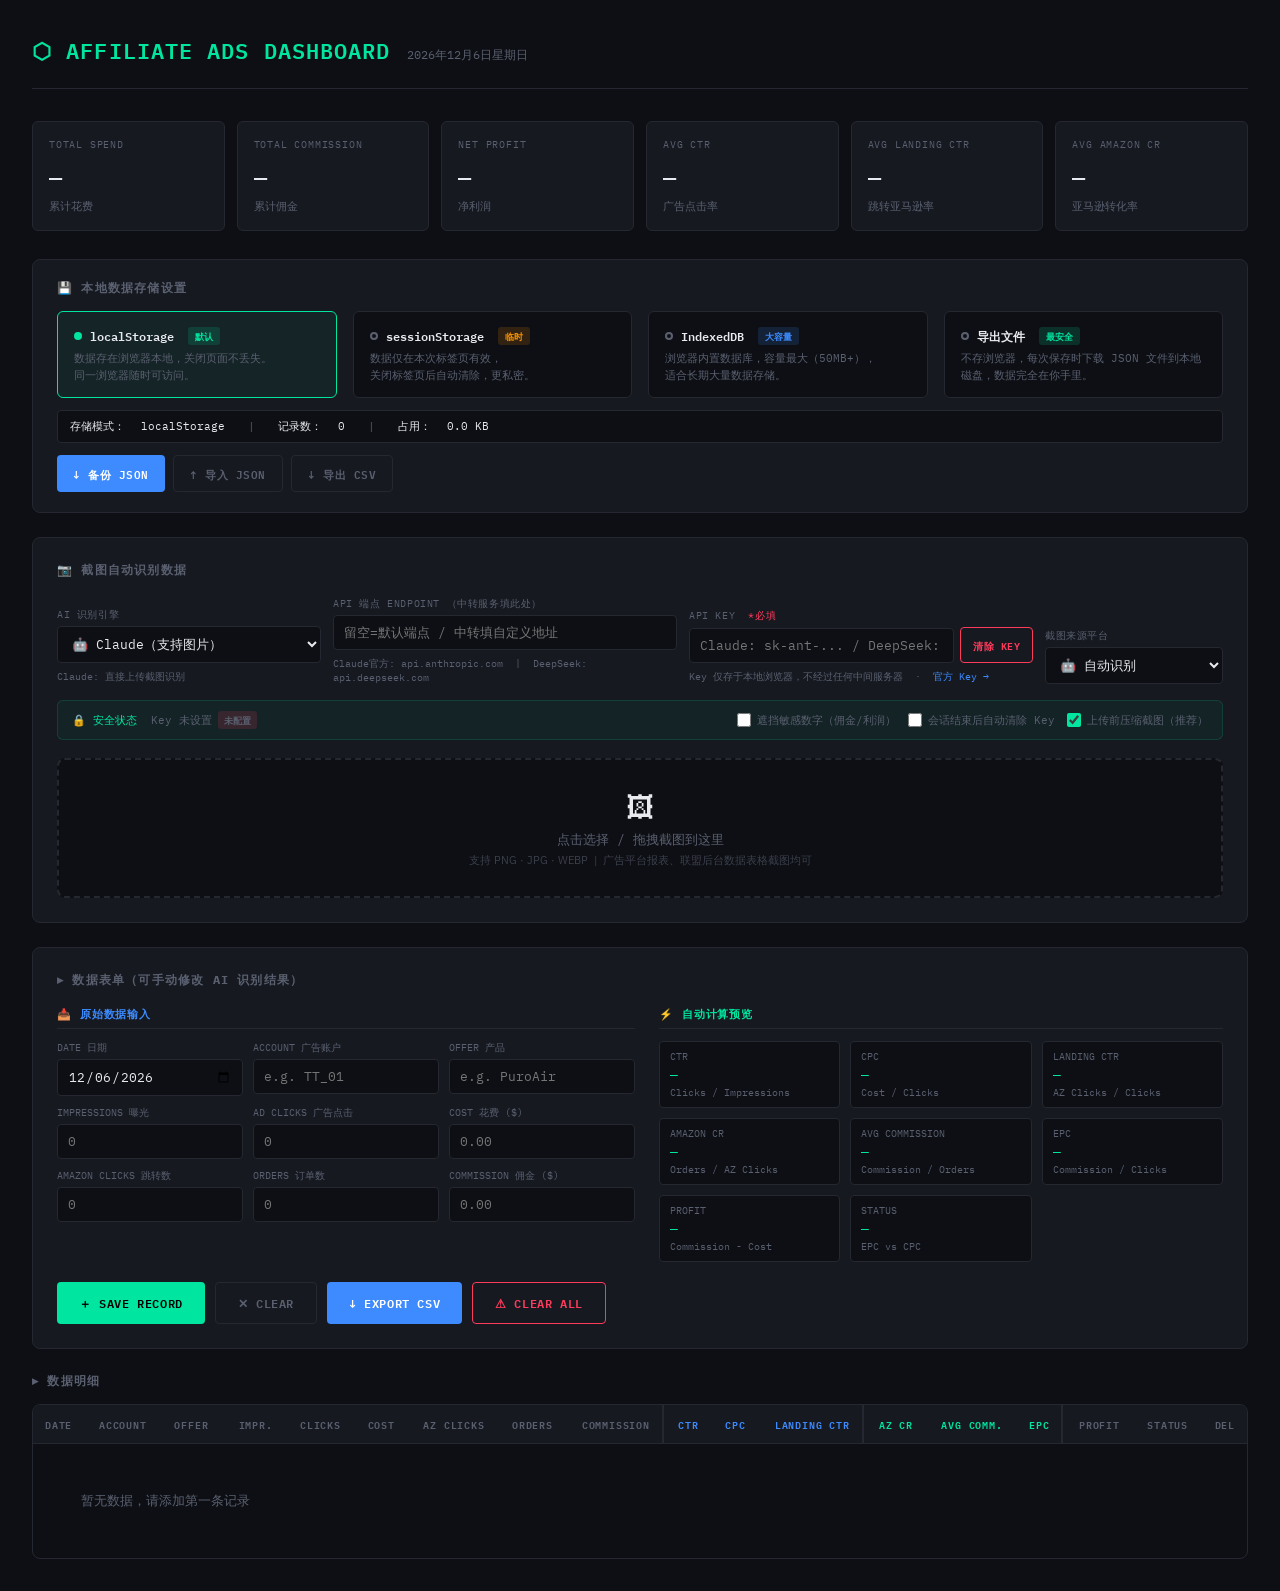
==== commit 09c746db: "Update index.html" ====
--- a/index.html
+++ b/index.html
@@ -226,7 +226,7 @@
       <label>AI 识别引擎</label>
       <select id="aiProvider" onchange="onProviderChange()" style="height:37px">
         <option value="claude">🤖 Claude（支持图片）</option>
-        <option value="deepseek">🐋 DeepSeek（文字数据）</option>
+        <option value="deepseek">🐋 DeepSeek Vision（支持图片）</option>
       </select>
       <div class="key-note" id="providerNote">Claude: 直接上传截图识别</div>
     </div>
@@ -272,12 +272,11 @@
     </div>
   </div>
   <div id="deepseekInputArea" style="display:none">
-    <div style="margin-bottom:8px;font-family:'IBM Plex Mono',monospace;font-size:11px;color:var(--muted)">
-      📋 将广告平台数据<strong style="color:var(--text)">复制粘贴</strong>到下方文本框，DeepSeek 将解析并填入表单
-    </div>
-    <textarea id="deepseekText" rows="6" placeholder="粘贴数据到这里，例如：&#10;Date: 2025-01-15&#10;Impressions: 50000&#10;Clicks: 320&#10;Cost: $45.20&#10;Amazon Clicks: 198&#10;Orders: 3&#10;Commission: $28.50" style="width:100%;background:var(--bg);border:1px solid var(--border);border-radius:6px;color:var(--text);padding:12px;font-family:'IBM Plex Mono',monospace;font-size:12px;outline:none;resize:vertical;transition:border-color 0.2s" onfocus="this.style.borderColor='var(--accent2)'" onblur="this.style.borderColor='var(--border)'"></textarea>
-    <div style="margin-top:8px">
-      <button class="btn btn-primary" onclick="processDeepSeekText()" style="font-size:11px;padding:8px 18px">🐋 DeepSeek 解析数据</button>
+    <div class="drop-zone" id="dropZoneDS">
+      <input type="file" accept="image/*" id="imgInputDS" onchange="handleImageSelectDS(event)">
+      <div class="dz-icon">🐋</div>
+      <div class="dz-text">点击选择 / 拖拽截图到这里（DeepSeek Vision）</div>
+      <div class="dz-sub">支持 PNG · JPG · WEBP &nbsp;|&nbsp; 使用 deepseek-vision 模型识别</div>
     </div>
   </div>
 
@@ -364,8 +363,29 @@
   // ============================================================
   let data = [];
   let maskEnabled = false;
-  let storageMode = localStorage.getItem("storageMode") || "localstorage";
   const DB_KEY = "affiliateData_v2";
+
+  // Safe storage wrapper - falls back to memory if localStorage is unavailable (e.g. preview environments)
+  const _memStore = {};
+  const SafeStorage = {
+    get(key) {
+      try { return localStorage.getItem(key); } catch(e) {
+        try { return sessionStorage.getItem(key); } catch(e2) { return _memStore[key] ?? null; }
+      }
+    },
+    set(key, val) {
+      try { localStorage.setItem(key, val); } catch(e) {
+        try { sessionStorage.setItem(key, val); } catch(e2) { _memStore[key] = val; }
+      }
+    },
+    remove(key) {
+      try { localStorage.removeItem(key); } catch(e) {
+        try { sessionStorage.removeItem(key); } catch(e2) { delete _memStore[key]; }
+      }
+    }
+  };
+
+  let storageMode = SafeStorage.get("storageMode") || "localstorage";
 
   // ============================================================
   // INDEXED DB
@@ -406,13 +426,13 @@
   async function loadData() {
     try {
       if (storageMode === "localstorage") {
-        data = JSON.parse(localStorage.getItem(DB_KEY) || "[]");
+        data = JSON.parse(SafeStorage.get(DB_KEY) || "[]");
       } else if (storageMode === "sessionstorage") {
-        data = JSON.parse(sessionStorage.getItem(DB_KEY) || "[]");
+        data = JSON.parse(SafeStorage.get(DB_KEY+"_ss") || "[]");
       } else if (storageMode === "indexeddb") {
         data = await idbGetAll();
       } else if (storageMode === "file") {
-        data = JSON.parse(sessionStorage.getItem(DB_KEY+"_file") || "[]");
+        data = JSON.parse(SafeStorage.get(DB_KEY+"_file") || "[]");
       }
     } catch(e) { data = []; }
   }
@@ -420,14 +440,14 @@
   async function save() {
     try {
       if (storageMode === "localstorage") {
-        localStorage.setItem(DB_KEY, JSON.stringify(data));
+        SafeStorage.set(DB_KEY, JSON.stringify(data));
       } else if (storageMode === "sessionstorage") {
-        sessionStorage.setItem(DB_KEY, JSON.stringify(data));
+        SafeStorage.set(DB_KEY+"_ss", JSON.stringify(data));
       } else if (storageMode === "indexeddb") {
         await idbSaveAll(data);
       } else if (storageMode === "file") {
         // file mode: keep in session memory + auto-download on every save
-        sessionStorage.setItem(DB_KEY+"_file", JSON.stringify(data));
+        SafeStorage.set(DB_KEY+"_file", JSON.stringify(data));
         downloadJSON(data, "affiliate_autosave_"+today+".json");
         showToast("💾 已自动下载到本地文件");
       }
@@ -439,7 +459,7 @@
     // Migrate data to new storage
     const oldData = [...data];
     storageMode = mode;
-    localStorage.setItem("storageMode", mode);
+    SafeStorage.set("storageMode", mode);
     // Update UI
     ["localstorage","sessionstorage","indexeddb","file"].forEach(m => {
       document.getElementById("opt-"+m).classList.toggle("active", m === mode);
@@ -458,13 +478,13 @@
     document.getElementById("st-count").textContent = data.length;
     let sizeStr = "—";
     if (storageMode === "localstorage") {
-      const raw = localStorage.getItem(DB_KEY) || "";
+      const raw = SafeStorage.get(DB_KEY) || "";
       sizeStr = (raw.length / 1024).toFixed(1) + " KB";
     } else if (storageMode === "sessionstorage") {
-      const raw = sessionStorage.getItem(DB_KEY) || "";
+      const raw = SafeStorage.get(DB_KEY+"_ss") || "";
       sizeStr = (raw.length / 1024).toFixed(1) + " KB";
     } else if (storageMode === "file") {
-      const raw = sessionStorage.getItem(DB_KEY+"_file") || "";
+      const raw = SafeStorage.get(DB_KEY+"_file") || "";
       sizeStr = (raw.length / 1024).toFixed(1) + " KB (内存)";
     } else {
       sizeStr = "IndexedDB";
@@ -511,70 +531,106 @@
     document.getElementById("claudeInputArea").style.display = isDeepSeek ? "none" : "block";
     document.getElementById("deepseekInputArea").style.display = isDeepSeek ? "block" : "none";
     document.getElementById("providerNote").textContent = isDeepSeek
-      ? "DeepSeek: 粘贴文字数据解析（不支持图片）"
+      ? "DeepSeek: 上传截图，使用 deepseek-vision 识别"
       : "Claude: 直接上传截图识别";
     document.getElementById("endpointNote").textContent = isDeepSeek
-      ? "DeepSeek默认: api.deepseek.com/v1/chat/completions"
+      ? "DeepSeek默认端点: api.deepseek.com/v1/chat/completions"
       : "Claude官方: api.anthropic.com | 中转: 填自定义地址";
     document.getElementById("apiKey").placeholder = isDeepSeek
       ? "DeepSeek API Key: sk-..."
       : "Claude: sk-ant-... / 中转Key";
   }
 
-  // DeepSeek text parsing
-  async function processDeepSeekText() {
+  // DeepSeek Vision image recognition
+  function handleImageSelectDS(e) {
+    const file = e.target.files[0];
+    if (file) processDeepSeekImage(file);
+  }
+
+  async function processDeepSeekImage(file) {
     const apiKey = document.getElementById("apiKey").value.trim();
     if (!apiKey) { showOcrError("请先填写 DeepSeek API Key"); return; }
-    const text = document.getElementById("deepseekText").value.trim();
-    if (!text) { showOcrError("请先粘贴数据到文本框"); return; }
-
-    document.getElementById("ocrSpinner").classList.add("visible");
-    document.getElementById("ocrSuccess").classList.remove("visible");
-    document.getElementById("ocrError").classList.remove("visible");
-
-    const customEndpoint = document.getElementById("apiEndpoint").value.trim();
-    const endpoint = customEndpoint || "https://api.deepseek.com/v1/chat/completions";
-
-    const prompt = `从以下广告数据文本中提取数字，以JSON格式返回，找不到的字段返回null。
-字段：impressions(曝光), clicks(广告点击), cost(花费,去掉$), amazonClicks(跳转亚马逊/Detail Page Views), orders(订单), commission(佣金,去掉$), offer(产品名), account(账户名)
-只返回JSON：{"impressions":null,"clicks":null,"cost":null,"amazonClicks":null,"orders":null,"commission":null,"offer":null,"account":null}
-
-数据：
-${text}`;
-
-    try {
-      const response = await fetch(endpoint, {
-        method: "POST",
-        headers: { "Content-Type": "application/json", "Authorization": "Bearer " + apiKey },
-        body: JSON.stringify({
-          model: "deepseek-chat",
-          max_tokens: 500,
-          messages: [{ role: "user", content: prompt }]
-        })
-      });
-
-      document.getElementById("ocrSpinner").classList.remove("visible");
-      if (!response.ok) {
-        const err = await response.json();
-        showOcrError("DeepSeek API 错误: " + (err.error?.message || response.status)); return;
+
+    const reader = new FileReader();
+    reader.onload = async (e) => {
+      const base64 = e.target.result;
+      document.getElementById("ocrImg").src = base64;
+      document.getElementById("ocrPreviewRow").classList.add("visible");
+      document.getElementById("ocrResult").textContent = "识别中...";
+      document.getElementById("ocrSuccess").classList.remove("visible");
+      document.getElementById("ocrError").classList.remove("visible");
+      document.getElementById("ocrSpinner").classList.add("visible");
+
+      // Compress if enabled
+      const shouldCompress = document.getElementById("compressImg").checked;
+      let finalBase64 = base64;
+      let finalMediaType = file.type;
+      if (shouldCompress) {
+        try {
+          const compressed = await compressImage(base64, 1200, 0.82);
+          const origKB = Math.round(base64.length * 0.75 / 1024);
+          const newKB  = Math.round(compressed.length * 0.75 / 1024);
+          finalBase64 = compressed;
+          finalMediaType = "image/jpeg";
+          document.getElementById("ocrResult").textContent = `图片已压缩: ${origKB}KB → ${newKB}KB，正在识别...`;
+        } catch(e) { /* fallback */ }
       }
 
-      const result = await response.json();
-      const rawText = result.choices?.[0]?.message?.content?.trim() || "";
-      document.getElementById("ocrPreviewRow").classList.add("visible");
-      document.getElementById("ocrResult").textContent = "DeepSeek 返回：
-" + rawText;
-
-      const clean = rawText.replace(/```json|```/g,"").trim();
-      let parsed;
-      try { parsed = JSON.parse(clean); }
-      catch { showOcrError("解析失败，请检查粘贴的数据格式"); return; }
-
-      fillFormFromParsed(parsed);
-    } catch(err) {
-      document.getElementById("ocrSpinner").classList.remove("visible");
-      showOcrError("请求失败: " + err.message);
-    }
+      const imageData = finalBase64.split(",")[1];
+      const customEndpoint = document.getElementById("apiEndpoint").value.trim();
+      const endpoint = customEndpoint || "https://api.deepseek.com/v1/chat/completions";
+      const platform = document.getElementById("platformType").value;
+      const platformHint = {
+        auto: "这是一个广告或联盟平台的数据截图",
+        yp: "这是 YP 联盟平台的数据报表截图",
+        meta: "这是 Meta Ads Manager 的数据报表截图",
+        tiktok: "这是 TikTok Ads Manager 的数据报表截图",
+        amazon: "这是 Amazon Associates 后台的数据截图"
+      }[platform];
+
+      const prompt = `${platformHint}。请提取截图中的广告数据，只返回JSON，找不到的字段返回null。
+字段：impressions(曝光), clicks(广告点击数), cost(花费美元,去掉$), amazonClicks(跳转亚马逊点击/Detail Page Views), orders(订单数), commission(佣金美元,去掉$), offer(产品名), account(账户名)
+格式：{"impressions":null,"clicks":null,"cost":null,"amazonClicks":null,"orders":null,"commission":null,"offer":null,"account":null}`;
+
+      try {
+        const response = await fetch(endpoint, {
+          method: "POST",
+          headers: { "Content-Type": "application/json", "Authorization": "Bearer " + apiKey },
+          body: JSON.stringify({
+            model: "deepseek-vision",
+            max_tokens: 500,
+            messages: [{
+              role: "user",
+              content: [
+                { type: "image_url", image_url: { url: `data:${finalMediaType};base64,${imageData}` } },
+                { type: "text", text: prompt }
+              ]
+            }]
+          })
+        });
+
+        document.getElementById("ocrSpinner").classList.remove("visible");
+        if (!response.ok) {
+          const err = await response.json();
+          showOcrError("DeepSeek API 错误: " + (err.error?.message || response.status)); return;
+        }
+
+        const result = await response.json();
+        const rawText = result.choices?.[0]?.message?.content?.trim() || "";
+        document.getElementById("ocrResult").textContent = "DeepSeek 返回：\n" + rawText;
+
+        const clean = rawText.replace(/```json|```/g,"").trim();
+        let parsed;
+        try { parsed = JSON.parse(clean); }
+        catch { showOcrError("解析失败，请检查截图是否清晰"); return; }
+
+        fillFormFromParsed(parsed);
+      } catch(err) {
+        document.getElementById("ocrSpinner").classList.remove("visible");
+        showOcrError("请求失败: " + err.message);
+      }
+    };
+    reader.readAsDataURL(file);
   }
 
   function fillFormFromParsed(parsed) {
@@ -628,13 +684,13 @@
   document.getElementById("f-date").value = today;
 
   // Restore API settings
-  const savedKey      = deobfuscate(localStorage.getItem("adk") || sessionStorage.getItem("adk") || "");
-  const savedEndpoint = localStorage.getItem("anthropicEndpoint") || "";
-  const sessionOnly   = localStorage.getItem("sessionOnly") === "1";
+  const savedKey      = deobfuscate(SafeStorage.get("adk") || "");
+  const savedEndpoint = SafeStorage.get("anthropicEndpoint") || "";
+  const sessionOnly   = SafeStorage.get("sessionOnly") === "1";
   if (savedKey)      document.getElementById("apiKey").value = savedKey;
   if (savedEndpoint) document.getElementById("apiEndpoint").value = savedEndpoint;
   if (sessionOnly)   document.getElementById("sessionOnly").checked = true;
-  if (localStorage.getItem("compressImg") === "0") document.getElementById("compressImg").checked = false;
+  if (SafeStorage.get("compressImg") === "0") document.getElementById("compressImg").checked = false;
 
   // Restore storage mode UI
   ["localstorage","sessionstorage","indexeddb","file"].forEach(m => {
@@ -651,18 +707,18 @@
     const endpoint = document.getElementById("apiEndpoint").value.trim();
     const sessOnly = document.getElementById("sessionOnly").checked;
 
-    localStorage.setItem("anthropicEndpoint", endpoint);
-    localStorage.setItem("sessionOnly", sessOnly ? "1" : "0");
-    localStorage.setItem("compressImg", document.getElementById("compressImg").checked ? "1" : "0");
+    SafeStorage.set("anthropicEndpoint", endpoint);
+    SafeStorage.set("sessionOnly", sessOnly ? "1" : "0");
+    SafeStorage.set("compressImg", document.getElementById("compressImg").checked ? "1" : "0");
 
     const obfKey = obfuscate(key);
     if (sessOnly) {
       // store only in sessionStorage (cleared when tab closes)
-      sessionStorage.setItem("adk", obfKey);
-      localStorage.removeItem("adk");
+      SafeStorage.set("adk", obfKey);
+      SafeStorage.remove("adk");
     } else {
-      localStorage.setItem("adk", obfKey);
-      sessionStorage.removeItem("adk");
+      SafeStorage.set("adk", obfKey);
+      SafeStorage.remove("adk");
     }
     updateSecStatus();
   }
@@ -670,8 +726,8 @@
   function clearKey() {
     if (!confirm("确认清除已保存的 API Key？")) return;
     document.getElementById("apiKey").value = "";
-    localStorage.removeItem("adk");
-    sessionStorage.removeItem("adk");
+    SafeStorage.remove("adk");
+    SafeStorage.remove("adk");
     updateSecStatus();
     showToast("✓ API Key 已清除");
   }
@@ -709,6 +765,15 @@
     e.preventDefault(); dz.classList.remove("dragover");
     const file = e.dataTransfer.files[0];
     if (file && file.type.startsWith("image/")) processImage(file);
+  });
+
+  const dzDS = document.getElementById("dropZoneDS");
+  dzDS.addEventListener("dragover", e => { e.preventDefault(); dzDS.classList.add("dragover"); });
+  dzDS.addEventListener("dragleave", () => dzDS.classList.remove("dragover"));
+  dzDS.addEventListener("drop", e => {
+    e.preventDefault(); dzDS.classList.remove("dragover");
+    const file = e.dataTransfer.files[0];
+    if (file && file.type.startsWith("image/")) processDeepSeekImage(file);
   });
 
   function handleImageSelect(e) {
@@ -1015,7 +1080,7 @@
   // ---- Auto-clear key on tab close if sessionOnly ----
   window.addEventListener("beforeunload", () => {
     if (document.getElementById("sessionOnly").checked) {
-      sessionStorage.removeItem("adk");
+      SafeStorage.remove("adk");
     }
   });
 
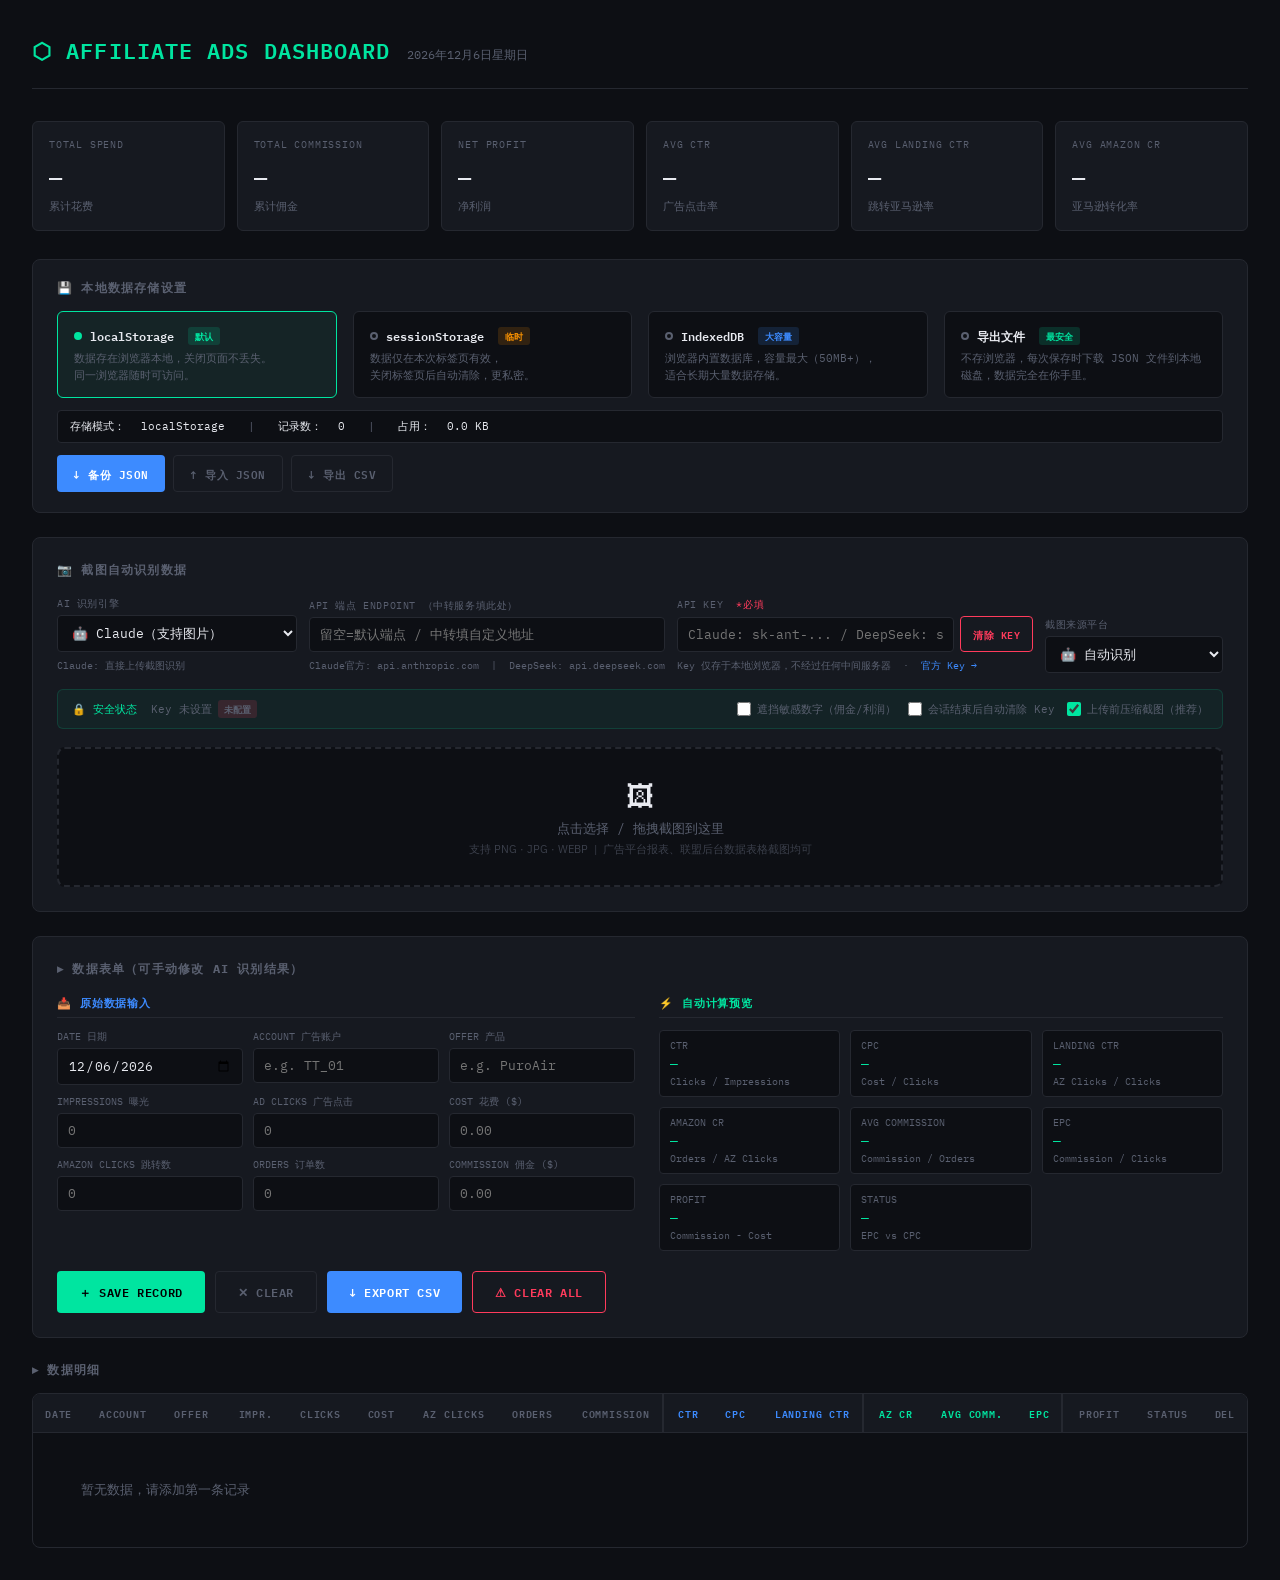
==== commit 6f83d685: "Update index.html" ====
--- a/index.html
+++ b/index.html
@@ -226,7 +226,7 @@
       <label>AI 识别引擎</label>
       <select id="aiProvider" onchange="onProviderChange()" style="height:37px">
         <option value="claude">🤖 Claude（支持图片）</option>
-        <option value="deepseek">🐋 DeepSeek Vision（支持图片）</option>
+        <option value="deepseek">🐋 DeepSeek OCR（支持图片）</option>
       </select>
       <div class="key-note" id="providerNote">Claude: 直接上传截图识别</div>
     </div>
@@ -531,7 +531,7 @@
     document.getElementById("claudeInputArea").style.display = isDeepSeek ? "none" : "block";
     document.getElementById("deepseekInputArea").style.display = isDeepSeek ? "block" : "none";
     document.getElementById("providerNote").textContent = isDeepSeek
-      ? "DeepSeek: 上传截图，使用 deepseek-vision 识别"
+      ? "DeepSeek: Step1 OCR提取文字 → Step2 Chat解析JSON"
       : "Claude: 直接上传截图识别";
     document.getElementById("endpointNote").textContent = isDeepSeek
       ? "DeepSeek默认端点: api.deepseek.com/v1/chat/completions"
@@ -541,7 +541,7 @@
       : "Claude: sk-ant-... / 中转Key";
   }
 
-  // DeepSeek Vision image recognition
+  // DeepSeek OCR: Step1 /v1/ocr extract text, Step2 /v1/chat/completions parse JSON
   function handleImageSelectDS(e) {
     const file = e.target.files[0];
     if (file) processDeepSeekImage(file);
@@ -553,78 +553,97 @@
 
     const reader = new FileReader();
     reader.onload = async (e) => {
-      const base64 = e.target.result;
-      document.getElementById("ocrImg").src = base64;
+      const base64Full = e.target.result;
+      document.getElementById("ocrImg").src = base64Full;
       document.getElementById("ocrPreviewRow").classList.add("visible");
-      document.getElementById("ocrResult").textContent = "识别中...";
       document.getElementById("ocrSuccess").classList.remove("visible");
       document.getElementById("ocrError").classList.remove("visible");
       document.getElementById("ocrSpinner").classList.add("visible");
+      document.getElementById("ocrResult").textContent = "Step 1/2：OCR 提取文字中...";
 
       // Compress if enabled
       const shouldCompress = document.getElementById("compressImg").checked;
-      let finalBase64 = base64;
-      let finalMediaType = file.type;
+      let finalBase64 = base64Full;
       if (shouldCompress) {
         try {
-          const compressed = await compressImage(base64, 1200, 0.82);
-          const origKB = Math.round(base64.length * 0.75 / 1024);
+          const compressed = await compressImage(base64Full, 1200, 0.82);
+          const origKB = Math.round(base64Full.length * 0.75 / 1024);
           const newKB  = Math.round(compressed.length * 0.75 / 1024);
           finalBase64 = compressed;
-          finalMediaType = "image/jpeg";
-          document.getElementById("ocrResult").textContent = `图片已压缩: ${origKB}KB → ${newKB}KB，正在识别...`;
-        } catch(e) { /* fallback */ }
+          document.getElementById("ocrResult").textContent = `图片压缩: ${origKB}KB → ${newKB}KB，Step 1/2：OCR 提取文字中...`;
+        } catch(e) { /* fallback to original */ }
       }
 
+      // Strip the data:image/xxx;base64, prefix — OCR API needs raw base64 only
       const imageData = finalBase64.split(",")[1];
       const customEndpoint = document.getElementById("apiEndpoint").value.trim();
-      const endpoint = customEndpoint || "https://api.deepseek.com/v1/chat/completions";
-      const platform = document.getElementById("platformType").value;
-      const platformHint = {
-        auto: "这是一个广告或联盟平台的数据截图",
-        yp: "这是 YP 联盟平台的数据报表截图",
-        meta: "这是 Meta Ads Manager 的数据报表截图",
-        tiktok: "这是 TikTok Ads Manager 的数据报表截图",
-        amazon: "这是 Amazon Associates 后台的数据截图"
-      }[platform];
-
-      const prompt = `${platformHint}。请提取截图中的广告数据，只返回JSON，找不到的字段返回null。
-字段：impressions(曝光), clicks(广告点击数), cost(花费美元,去掉$), amazonClicks(跳转亚马逊点击/Detail Page Views), orders(订单数), commission(佣金美元,去掉$), offer(产品名), account(账户名)
-格式：{"impressions":null,"clicks":null,"cost":null,"amazonClicks":null,"orders":null,"commission":null,"offer":null,"account":null}`;
+      // Build OCR endpoint: if user provides a custom base URL, swap path; else use official
+      const ocrEndpoint  = customEndpoint ? customEndpoint.replace(/\/v1.*$/, "/v1/ocr") : "https://api.deepseek.com/v1/ocr";
+      const chatEndpoint = customEndpoint ? customEndpoint.replace(/\/v1.*$/, "/v1/chat/completions") : "https://api.deepseek.com/v1/chat/completions";
+      const headers = { "Content-Type": "application/json", "Authorization": "Bearer " + apiKey };
 
       try {
-        const response = await fetch(endpoint, {
+        // ── Step 1: OCR — extract raw text from image ──
+        const ocrResp = await fetch(ocrEndpoint, {
           method: "POST",
-          headers: { "Content-Type": "application/json", "Authorization": "Bearer " + apiKey },
+          headers,
+          body: JSON.stringify({ image: imageData, language: "chinese+english" })
+        });
+
+        if (!ocrResp.ok) {
+          const err = await ocrResp.json().catch(() => ({}));
+          showOcrError("DeepSeek OCR 错误: " + (err.error?.message || ocrResp.status)); return;
+        }
+
+        const ocrResult = await ocrResp.json();
+        const ocrText = ocrResult.text || "";
+        document.getElementById("ocrResult").textContent = "Step 1 OCR 结果：\n" + ocrText + "\n\nStep 2/2：解析数据中...";
+
+        // ── Step 2: Chat — parse OCR text into structured JSON ──
+        const platform = document.getElementById("platformType").value;
+        const platformHint = {
+          auto: "广告或联盟平台数据",
+          yp: "YP 联盟平台数据",
+          meta: "Meta Ads Manager 数据",
+          tiktok: "TikTok Ads 数据",
+          amazon: "Amazon Associates 数据"
+        }[platform];
+
+        const prompt = `以下是从${platformHint}截图中 OCR 提取的文字，请提取广告数据，只返回 JSON，找不到的字段返回 null。
+字段：impressions(曝光), clicks(广告点击数), cost(花费美元数字,去掉$), amazonClicks(跳转亚马逊/Detail Page Views), orders(订单数), commission(佣金美元数字,去掉$), offer(产品名), account(账户名)
+只返回JSON，不要其他文字：{"impressions":null,"clicks":null,"cost":null,"amazonClicks":null,"orders":null,"commission":null,"offer":null,"account":null}
+
+OCR文字：
+${ocrText}`;
+
+        const chatResp = await fetch(chatEndpoint, {
+          method: "POST",
+          headers,
           body: JSON.stringify({
-            model: "deepseek-vision",
+            model: "deepseek-chat",
             max_tokens: 500,
-            messages: [{
-              role: "user",
-              content: [
-                { type: "image_url", image_url: { url: `data:${finalMediaType};base64,${imageData}` } },
-                { type: "text", text: prompt }
-              ]
-            }]
+            messages: [{ role: "user", content: prompt }]
           })
         });
 
         document.getElementById("ocrSpinner").classList.remove("visible");
-        if (!response.ok) {
-          const err = await response.json();
-          showOcrError("DeepSeek API 错误: " + (err.error?.message || response.status)); return;
+        if (!chatResp.ok) {
+          const err = await chatResp.json().catch(() => ({}));
+          showOcrError("DeepSeek Chat 错误: " + (err.error?.message || chatResp.status)); return;
         }
 
-        const result = await response.json();
-        const rawText = result.choices?.[0]?.message?.content?.trim() || "";
-        document.getElementById("ocrResult").textContent = "DeepSeek 返回：\n" + rawText;
-
-        const clean = rawText.replace(/```json|```/g,"").trim();
+        const chatResult = await chatResp.json();
+        const rawJson = chatResult.choices?.[0]?.message?.content?.trim() || "";
+        document.getElementById("ocrResult").textContent =
+          "Step 1 OCR 文字：\n" + ocrText + "\n\nStep 2 解析 JSON：\n" + rawJson;
+
+        const clean = rawJson.replace(/```json|```/g, "").trim();
         let parsed;
         try { parsed = JSON.parse(clean); }
-        catch { showOcrError("解析失败，请检查截图是否清晰"); return; }
+        catch { showOcrError("JSON 解析失败，OCR 文字可能不完整，可尝试手动输入"); return; }
 
         fillFormFromParsed(parsed);
+
       } catch(err) {
         document.getElementById("ocrSpinner").classList.remove("visible");
         showOcrError("请求失败: " + err.message);
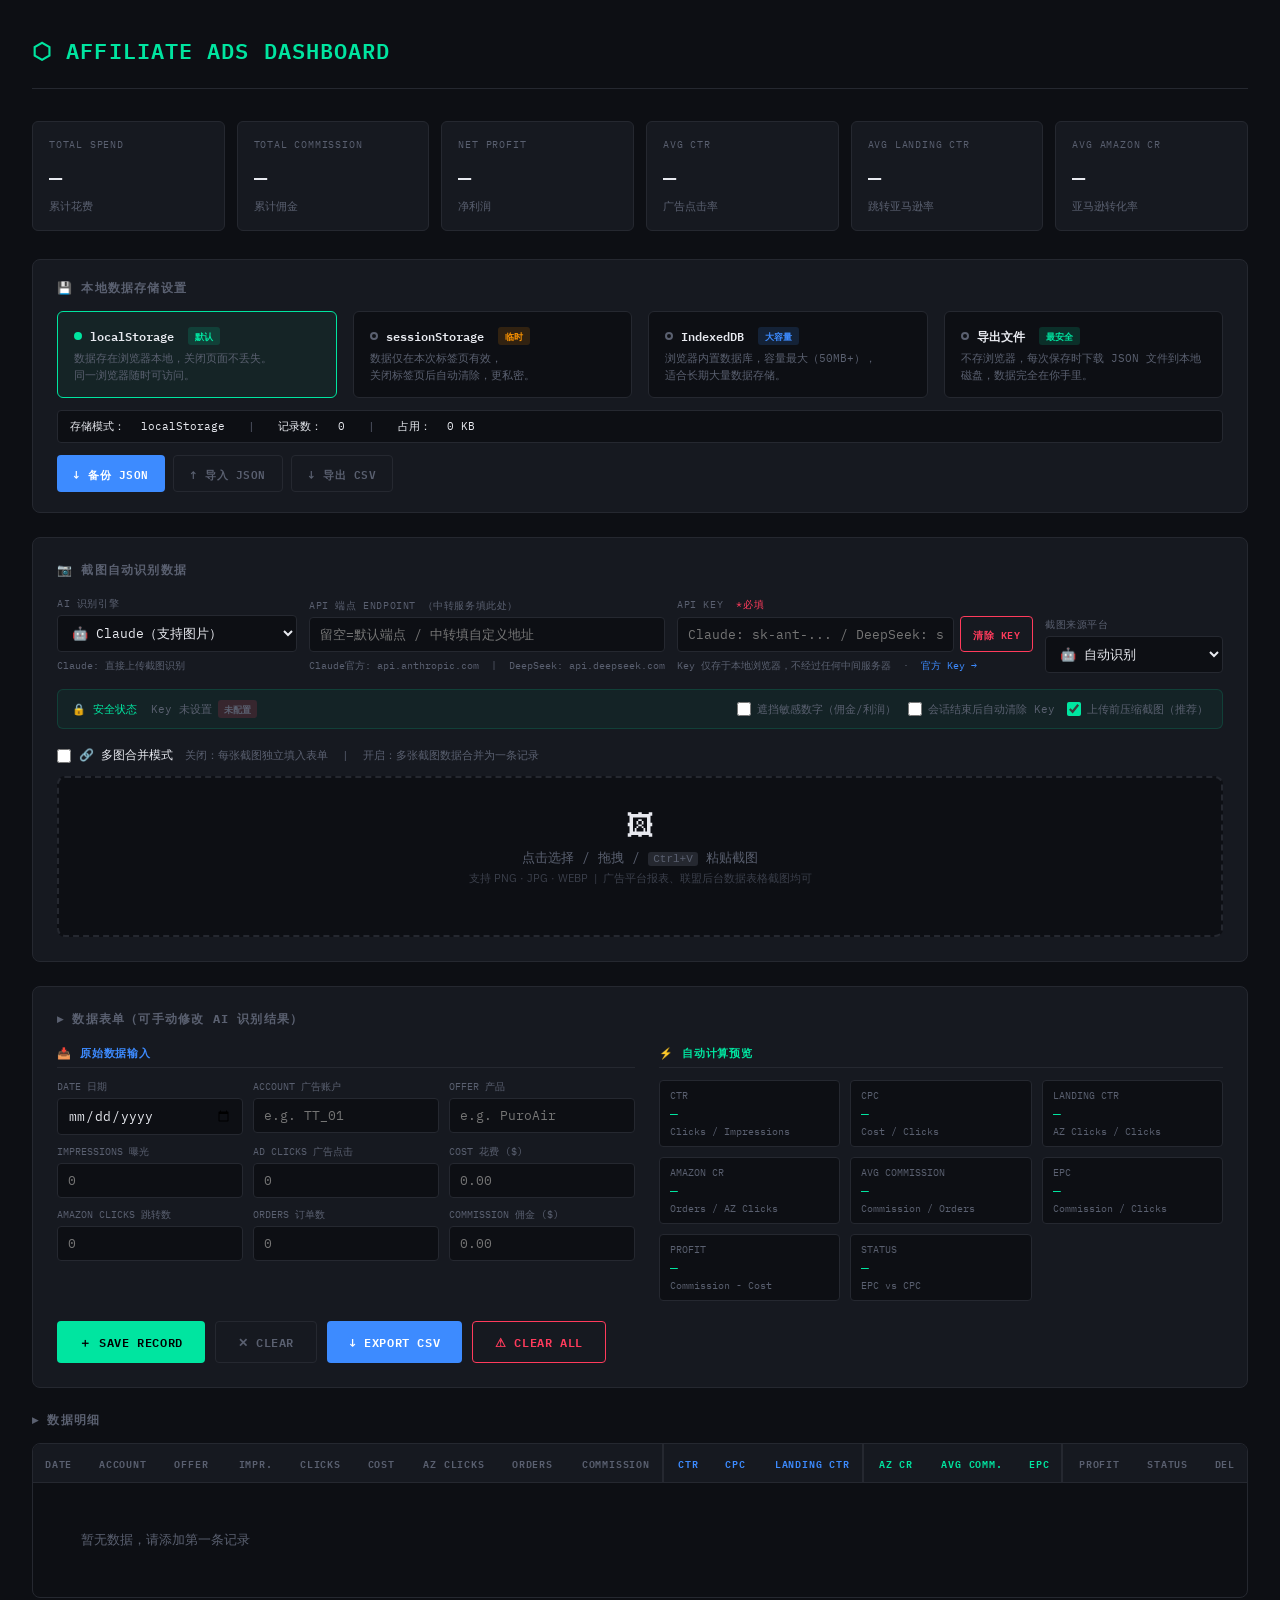
==== commit cc8db4ab: "Update index.html" ====
--- a/index.html
+++ b/index.html
@@ -50,12 +50,18 @@
     border: 2px dashed var(--border); border-radius: 8px; padding: 28px;
     text-align: center; cursor: pointer; transition: all 0.2s;
     position: relative; background: var(--bg);
+    outline: none;
   }
   .drop-zone:hover, .drop-zone.dragover { border-color: var(--accent2); background: rgba(61,139,255,0.05); }
+  .drop-zone:focus, .drop-zone.paste-ready { border-color: var(--accent); background: rgba(0,229,160,0.04); box-shadow: 0 0 0 3px rgba(0,229,160,0.12); }
+  .drop-zone.pasted { border-color: var(--accent); background: rgba(0,229,160,0.08); animation: flash 0.4s ease; }
+  @keyframes flash { 0%,100%{background:rgba(0,229,160,0.08)} 50%{background:rgba(0,229,160,0.22)} }
   .drop-zone input[type=file] { position: absolute; inset: 0; opacity: 0; cursor: pointer; width: 100%; height: 100%; }
   .dz-icon { font-size: 28px; margin-bottom: 6px; }
   .dz-text { font-family: 'IBM Plex Mono', monospace; font-size: 13px; color: var(--muted); }
   .dz-sub { font-size: 11px; color: var(--muted); margin-top: 4px; opacity: 0.6; }
+  .paste-hint { font-size: 11px; color: var(--accent); margin-top: 6px; font-family: 'IBM Plex Mono', monospace; opacity: 0; transition: opacity 0.2s; }
+  .drop-zone:focus .paste-hint, .drop-zone.paste-ready .paste-hint { opacity: 1; }
 
   .ocr-spinner { display: none; align-items: center; gap: 10px; font-family: 'IBM Plex Mono', monospace; font-size: 12px; color: var(--accent); margin-top: 14px; }
   .ocr-spinner.visible { display: flex; }
@@ -251,6 +257,7 @@
         <option value="meta">Meta Ads Manager</option>
         <option value="tiktok">TikTok Ads</option>
         <option value="amazon">Amazon Associates</option>
+        <option value="google">Google Ads</option>
       </select>
     </div>
   </div>
@@ -263,20 +270,47 @@
     <label class="security-toggle"><input type="checkbox" id="compressImg" checked> 上传前压缩截图（推荐）</label>
   </div>
 
+  <!-- Merge Mode Toggle -->
+  <div style="display:flex;align-items:center;gap:12px;margin-bottom:12px;flex-wrap:wrap">
+    <label class="security-toggle" style="gap:8px">
+      <input type="checkbox" id="mergeMode" onchange="onMergeModeChange()" style="accent-color:var(--accent2);width:14px;height:14px">
+      <span style="color:var(--text);font-size:12px;font-family:'IBM Plex Mono',monospace">
+        🔗 多图合并模式
+      </span>
+    </label>
+    <span id="mergeModeNote" style="font-size:11px;color:var(--muted);font-family:'IBM Plex Mono',monospace">
+      关闭：每张截图独立填入表单 &nbsp;|&nbsp; 开启：多张截图数据合并为一条记录
+    </span>
+  </div>
+
+  <!-- Merge progress indicator (shown when mergeMode ON) -->
+  <div id="mergeProgress" style="display:none;margin-bottom:12px">
+    <div style="font-family:'IBM Plex Mono',monospace;font-size:11px;color:var(--muted);margin-bottom:8px">
+      已识别字段（点击字段可清除）：
+    </div>
+    <div id="mergeFields" style="display:flex;flex-wrap:wrap;gap:6px"></div>
+    <div style="margin-top:10px;display:flex;gap:8px">
+      <button class="btn btn-secondary" onclick="clearMergeBuffer()" style="font-size:10px;padding:6px 12px">✕ 清空合并缓存</button>
+      <span style="font-size:11px;color:var(--muted);font-family:'IBM Plex Mono',monospace;align-self:center">上传下一张截图继续追加识别</span>
+    </div>
+  </div>
+
   <div id="claudeInputArea">
-    <div class="drop-zone" id="dropZone">
+    <div class="drop-zone" id="dropZone" tabindex="0" onclick="this.focus()" title="点击后可直接 Ctrl+V 粘贴截图">
       <input type="file" accept="image/*" id="imgInput" onchange="handleImageSelect(event)">
       <div class="dz-icon">🖼</div>
-      <div class="dz-text">点击选择 / 拖拽截图到这里</div>
+      <div class="dz-text" id="dropZoneText">点击选择 / 拖拽 / <kbd style="background:var(--border);padding:1px 5px;border-radius:3px;font-size:11px">Ctrl+V</kbd> 粘贴截图</div>
       <div class="dz-sub">支持 PNG · JPG · WEBP &nbsp;|&nbsp; 广告平台报表、联盟后台数据表格截图均可</div>
+      <div class="paste-hint">✓ 已聚焦 — 现在可以 Ctrl+V 粘贴截图</div>
     </div>
   </div>
   <div id="deepseekInputArea" style="display:none">
-    <div class="drop-zone" id="dropZoneDS">
+    <div class="drop-zone" id="dropZoneDS" tabindex="0" onclick="this.focus()" title="点击后可直接 Ctrl+V 粘贴截图">
       <input type="file" accept="image/*" id="imgInputDS" onchange="handleImageSelectDS(event)">
       <div class="dz-icon">🐋</div>
-      <div class="dz-text">点击选择 / 拖拽截图到这里（DeepSeek Vision）</div>
-      <div class="dz-sub">支持 PNG · JPG · WEBP &nbsp;|&nbsp; 使用 deepseek-vision 模型识别</div>
+      <div class="dz-text">点击选择 / 拖拽 / <kbd style="background:var(--border);padding:1px 5px;border-radius:3px;font-size:11px">Ctrl+V</kbd> 粘贴截图</div>
+      <div class="dz-sub">支持 PNG · JPG · WEBP &nbsp;|&nbsp; DeepSeek OCR 两步识别</div>
+      <div class="paste-hint">✓ 已聚焦 — 现在可以 Ctrl+V 粘贴截图</div>
     </div>
   </div>
 
@@ -606,7 +640,8 @@
           yp: "YP 联盟平台数据",
           meta: "Meta Ads Manager 数据",
           tiktok: "TikTok Ads 数据",
-          amazon: "Amazon Associates 数据"
+          amazon: "Amazon Associates 数据",
+          google: "Google Ads 广告数据"
         }[platform];
 
         const prompt = `以下是从${platformHint}截图中 OCR 提取的文字，请提取广告数据，只返回 JSON，找不到的字段返回 null。
@@ -652,26 +687,130 @@
     reader.readAsDataURL(file);
   }
 
+  // ---- Merge buffer (for multi-image merge mode) ----
+  let mergeBuffer = {};
+
+  function onMergeModeChange() {
+    const on = document.getElementById("mergeMode").checked;
+    document.getElementById("mergeProgress").style.display = on ? "block" : "none";
+    document.getElementById("mergeModeNote").textContent = on
+      ? "开启：多张截图数据将合并为一条记录，字段不覆盖已有值"
+      : "关闭：每张截图独立填入表单";
+    document.getElementById("dropZoneText").textContent = on
+      ? "上传截图 1：广告平台（Impressions / Clicks / Cost）"
+      : "点击选择 / 拖拽截图到这里";
+    if (!on) { mergeBuffer = {}; renderMergeFields(); }
+  }
+
+  function renderMergeFields() {
+    const fieldLabels = {
+      impressions:"Impressions", clicks:"Clicks", cost:"Cost",
+      amazonClicks:"AZ Clicks", orders:"Orders", commission:"Commission",
+      offer:"Offer", account:"Account"
+    };
+    const container = document.getElementById("mergeFields");
+    container.innerHTML = "";
+    const keys = Object.keys(mergeBuffer);
+    if (keys.length === 0) {
+      container.innerHTML = "<span style='font-family:IBM Plex Mono,monospace;font-size:11px;color:var(--muted)'>暂无数据</span>";
+      return;
+    }
+    keys.forEach(k => {
+      const tag = document.createElement("span");
+      tag.style.cssText = "display:inline-flex;align-items:center;gap:4px;padding:3px 10px;background:rgba(61,139,255,0.15);border:1px solid rgba(61,139,255,0.3);border-radius:4px;font-family:'IBM Plex Mono',monospace;font-size:11px;color:var(--accent2);cursor:pointer";
+      tag.title = "点击清除此字段";
+      tag.innerHTML = `${fieldLabels[k]||k}: <strong>${mergeBuffer[k]}</strong> <span style="opacity:0.6;margin-left:2px">✕</span>`;
+      tag.onclick = () => { delete mergeBuffer[k]; renderMergeFields(); };
+      container.appendChild(tag);
+    });
+    // Update drop zone hint based on what's missing
+    const adFields = ["impressions","clicks","cost"];
+    const ypFields = ["amazonClicks","orders","commission"];
+    const hasAd = adFields.some(f => mergeBuffer[f] != null);
+    const hasYP = ypFields.some(f => mergeBuffer[f] != null);
+    const dzt = document.getElementById("dropZoneText");
+    if (dzt) {
+      if (!hasAd && !hasYP) dzt.textContent = "上传截图 1：广告平台（Impressions / Clicks / Cost）";
+      else if (hasAd && !hasYP) dzt.textContent = "✓ 广告数据已获取 → 上传截图 2：YP联盟（AZ Clicks / Orders / Commission）";
+      else if (!hasAd && hasYP) dzt.textContent = "✓ YP数据已获取 → 上传截图 2：广告平台（Impressions / Clicks / Cost）";
+      else dzt.textContent = "✓ 数据已完整！可继续追加或点击 Save Record 保存";
+    }
+  }
+
+  function clearMergeBuffer() {
+    mergeBuffer = {};
+    renderMergeFields();
+    document.getElementById("dropZoneText").textContent = "上传截图 1：广告平台（Impressions / Clicks / Cost）";
+    showToast("合并缓存已清空");
+  }
+
   function fillFormFromParsed(parsed) {
     const fieldMap = {
       impressions:"f-impr", clicks:"f-clicks", cost:"f-cost",
       amazonClicks:"f-aclicks", orders:"f-orders", commission:"f-comm",
       offer:"f-offer", account:"f-account"
     };
+    const mergeOn = document.getElementById("mergeMode").checked;
     const filled = [];
+
     for (const [key, id] of Object.entries(fieldMap)) {
-      if (parsed[key] !== null && parsed[key] !== undefined && parsed[key] !== "") {
+      const val = parsed[key];
+      if (val === null || val === undefined || val === "") continue;
+
+      if (mergeOn) {
+        // Merge mode: only write to buffer+form if field not already captured
+        if (mergeBuffer[key] == null) {
+          mergeBuffer[key] = val;
+          const el = document.getElementById(id);
+          el.value = val;
+          el.classList.add("ai-filled");
+          setTimeout(() => el.classList.remove("ai-filled"), 3000);
+          filled.push(key);
+        }
+      } else {
+        // Normal mode: always overwrite
         const el = document.getElementById(id);
-        el.value = parsed[key];
+        el.value = val;
         el.classList.add("ai-filled");
         setTimeout(() => el.classList.remove("ai-filled"), 3000);
         filled.push(key);
       }
     }
+
     if (!document.getElementById("f-date").value) document.getElementById("f-date").value = today;
     calcPreview();
-    const successMsg = `✓ 解析成功！已填入 ${filled.length} 个字段：${filled.join(", ")}
-请核对后点击 Save Record 保存。`;
+    renderMergeFields();
+
+    // Check completeness in merge mode
+    const adFields = ["impressions","clicks","cost"];
+    const ypFields = ["amazonClicks","orders","commission"];
+    const hasAd = adFields.every(f => mergeBuffer[f] != null);
+    const hasYP = ypFields.every(f => mergeBuffer[f] != null);
+    let successMsg = `✓ 识别成功！本次填入 ${filled.length} 个字段：${filled.join(", ")}`;
+    if (mergeOn) {
+      if (filled.length === 0) {
+        successMsg = "⚠ 本次未识别到新字段（已有字段不覆盖）";
+      } else if (hasAd && hasYP) {
+        successMsg += "
+
+🎉 广告数据 + 联盟数据已全部就绪，请核对后点击 Save Record 保存！";
+      } else if (hasAd) {
+        successMsg += "
+
+→ 广告数据已完整，请继续上传 YP 联盟截图获取 AZ Clicks / Orders / Commission";
+      } else if (hasYP) {
+        successMsg += "
+
+→ 联盟数据已完整，请继续上传广告平台截图获取 Impressions / Clicks / Cost";
+      } else {
+        successMsg += "
+
+→ 请继续上传另一平台截图补充剩余字段";
+      }
+    } else {
+      successMsg += "
+请核对数据后点击 Save Record 保存。";
+    }
     document.getElementById("ocrSuccess").textContent = successMsg;
     document.getElementById("ocrSuccess").classList.add("visible");
   }
@@ -793,6 +932,46 @@
     e.preventDefault(); dzDS.classList.remove("dragover");
     const file = e.dataTransfer.files[0];
     if (file && file.type.startsWith("image/")) processDeepSeekImage(file);
+  });
+
+  // ---- Global paste listener: works when drop zone is focused OR anywhere on page ----
+  function handlePasteEvent(e, zone) {
+    const items = e.clipboardData?.items;
+    if (!items) return;
+    for (const item of items) {
+      if (item.type.startsWith("image/")) {
+        e.preventDefault();
+        const file = item.getAsFile();
+        if (!file) return;
+        // Flash feedback
+        zone.classList.add("pasted");
+        setTimeout(() => zone.classList.remove("pasted"), 600);
+        // Route to correct processor
+        const isDS = document.getElementById("aiProvider").value === "deepseek";
+        if (isDS) processDeepSeekImage(file);
+        else processImage(file);
+        return;
+      }
+    }
+  }
+
+  // Paste on focused drop zone
+  dz.addEventListener("paste",   e => handlePasteEvent(e, dz));
+  dzDS.addEventListener("paste", e => handlePasteEvent(e, dzDS));
+
+  // Global Ctrl+V anywhere on page (when no input is focused)
+  document.addEventListener("paste", e => {
+    const tag = document.activeElement?.tagName;
+    if (tag === "INPUT" || tag === "TEXTAREA") return; // don't intercept text inputs
+    const items = e.clipboardData?.items;
+    if (!items) return;
+    for (const item of items) {
+      if (item.type.startsWith("image/")) {
+        const activeDz = document.getElementById("aiProvider").value === "deepseek" ? dzDS : dz;
+        handlePasteEvent(e, activeDz);
+        return;
+      }
+    }
   });
 
   function handleImageSelect(e) {
@@ -844,7 +1023,8 @@
         yp: "这是 YP 联盟平台（影响力营销/联盟营销平台）的数据报表截图",
         meta: "这是 Meta Ads Manager（Facebook/Instagram 广告）的数据报表截图",
         tiktok: "这是 TikTok Ads Manager 的数据报表截图",
-        amazon: "这是 Amazon Associates（亚马逊联盟）后台的数据截图"
+        amazon: "这是 Amazon Associates（亚马逊联盟）后台的数据截图",
+        google: "这是 Google Ads 广告后台的数据报表截图，包含展示次数、点击次数、费用等数据"
       }[platform];
 
       const prompt = `${platformHint}。
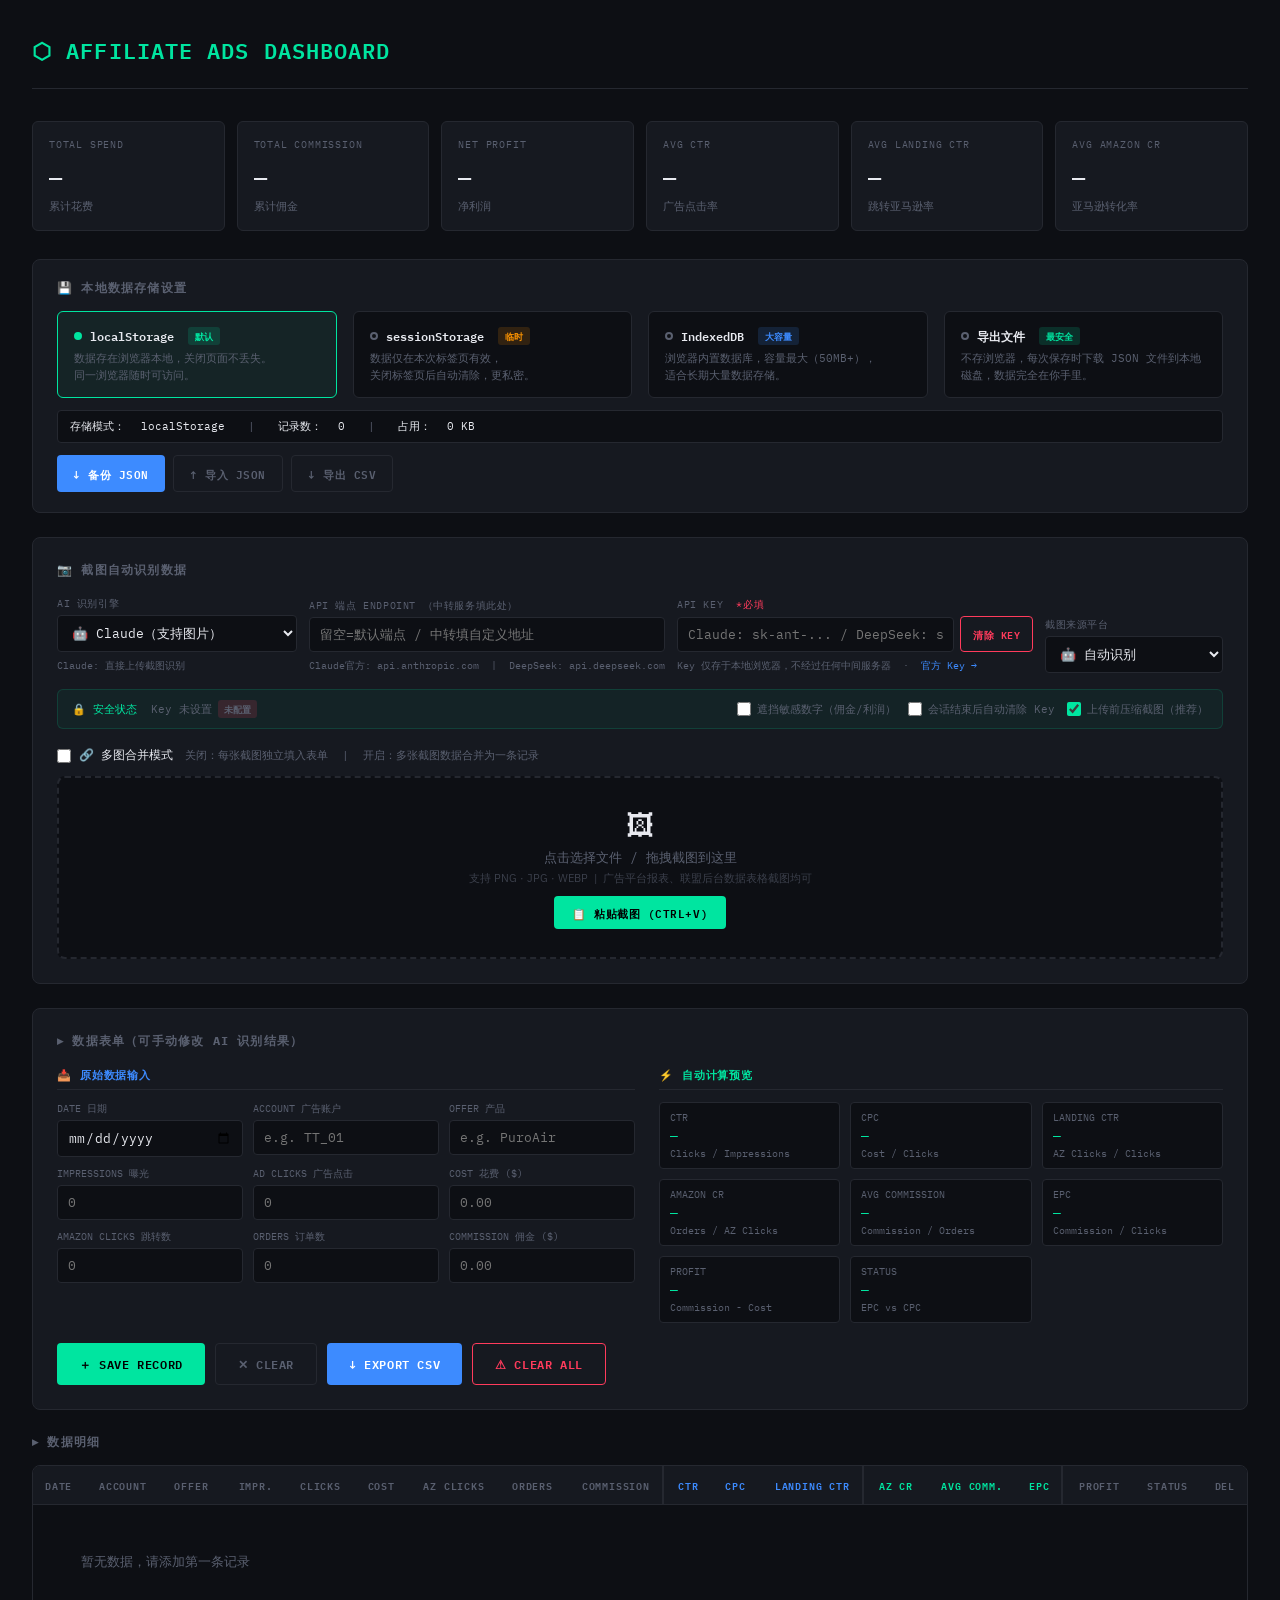
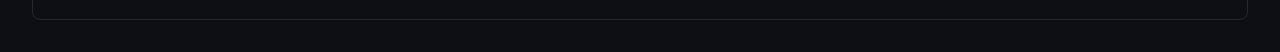
==== commit fadf3aa5: "Update index.html" ====
--- a/index.html
+++ b/index.html
@@ -296,21 +296,29 @@
   </div>
 
   <div id="claudeInputArea">
-    <div class="drop-zone" id="dropZone" tabindex="0" onclick="this.focus()" title="点击后可直接 Ctrl+V 粘贴截图">
+    <div class="drop-zone" id="dropZone" tabindex="0" title="点击上传或拖拽截图">
       <input type="file" accept="image/*" id="imgInput" onchange="handleImageSelect(event)">
       <div class="dz-icon">🖼</div>
-      <div class="dz-text" id="dropZoneText">点击选择 / 拖拽 / <kbd style="background:var(--border);padding:1px 5px;border-radius:3px;font-size:11px">Ctrl+V</kbd> 粘贴截图</div>
+      <div class="dz-text" id="dropZoneText">点击选择文件 / 拖拽截图到这里</div>
       <div class="dz-sub">支持 PNG · JPG · WEBP &nbsp;|&nbsp; 广告平台报表、联盟后台数据表格截图均可</div>
-      <div class="paste-hint">✓ 已聚焦 — 现在可以 Ctrl+V 粘贴截图</div>
+      <div style="margin-top:10px;position:relative;z-index:10">
+        <button type="button" onclick="event.stopPropagation();pasteFromClipboard('claude')" class="btn btn-primary" style="padding:7px 18px;font-size:11px">
+          📋 粘贴截图 (Ctrl+V)
+        </button>
+      </div>
     </div>
   </div>
   <div id="deepseekInputArea" style="display:none">
-    <div class="drop-zone" id="dropZoneDS" tabindex="0" onclick="this.focus()" title="点击后可直接 Ctrl+V 粘贴截图">
+    <div class="drop-zone" id="dropZoneDS" tabindex="0" title="点击上传或拖拽截图">
       <input type="file" accept="image/*" id="imgInputDS" onchange="handleImageSelectDS(event)">
       <div class="dz-icon">🐋</div>
-      <div class="dz-text">点击选择 / 拖拽 / <kbd style="background:var(--border);padding:1px 5px;border-radius:3px;font-size:11px">Ctrl+V</kbd> 粘贴截图</div>
+      <div class="dz-text">点击选择文件 / 拖拽截图到这里</div>
       <div class="dz-sub">支持 PNG · JPG · WEBP &nbsp;|&nbsp; DeepSeek OCR 两步识别</div>
-      <div class="paste-hint">✓ 已聚焦 — 现在可以 Ctrl+V 粘贴截图</div>
+      <div style="margin-top:10px;position:relative;z-index:10">
+        <button type="button" onclick="event.stopPropagation();pasteFromClipboard('deepseek')" class="btn btn-primary" style="padding:7px 18px;font-size:11px;background:var(--accent2)">
+          📋 粘贴截图 (Ctrl+V)
+        </button>
+      </div>
     </div>
   </div>
 
@@ -934,8 +942,34 @@
     if (file && file.type.startsWith("image/")) processDeepSeekImage(file);
   });
 
-  // ---- Global paste listener: works when drop zone is focused OR anywhere on page ----
-  function handlePasteEvent(e, zone) {
+  // ---- Paste support: button click + global Ctrl+V ----
+
+  // Method 1: Button click → navigator.clipboard API (works on HTTPS, most reliable)
+  async function pasteFromClipboard(provider) {
+    try {
+      const clipItems = await navigator.clipboard.read();
+      for (const item of clipItems) {
+        const imgType = item.types.find(t => t.startsWith("image/"));
+        if (imgType) {
+          const blob = await item.getType(imgType);
+          const file = new File([blob], "paste." + imgType.split("/")[1], { type: imgType });
+          flashZone(provider === "deepseek" ? dzDS : dz);
+          if (provider === "deepseek") processDeepSeekImage(file);
+          else processImage(file);
+          return;
+        }
+      }
+      showToast("剪贴板中没有图片，请先截图", true);
+    } catch(err) {
+      // Fallback: clipboard API denied, tell user to use Ctrl+V directly
+      showToast("请直接按 Ctrl+V 粘贴截图", true);
+    }
+  }
+
+  // Method 2: Global Ctrl+V keyboard paste event (works everywhere on page)
+  function handlePasteEvent(e) {
+    const tag = document.activeElement?.tagName;
+    if (tag === "INPUT" || tag === "TEXTAREA") return;
     const items = e.clipboardData?.items;
     if (!items) return;
     for (const item of items) {
@@ -943,11 +977,9 @@
         e.preventDefault();
         const file = item.getAsFile();
         if (!file) return;
-        // Flash feedback
-        zone.classList.add("pasted");
-        setTimeout(() => zone.classList.remove("pasted"), 600);
-        // Route to correct processor
         const isDS = document.getElementById("aiProvider").value === "deepseek";
+        const zone = isDS ? dzDS : dz;
+        flashZone(zone);
         if (isDS) processDeepSeekImage(file);
         else processImage(file);
         return;
@@ -955,24 +987,12 @@
     }
   }
 
-  // Paste on focused drop zone
-  dz.addEventListener("paste",   e => handlePasteEvent(e, dz));
-  dzDS.addEventListener("paste", e => handlePasteEvent(e, dzDS));
-
-  // Global Ctrl+V anywhere on page (when no input is focused)
-  document.addEventListener("paste", e => {
-    const tag = document.activeElement?.tagName;
-    if (tag === "INPUT" || tag === "TEXTAREA") return; // don't intercept text inputs
-    const items = e.clipboardData?.items;
-    if (!items) return;
-    for (const item of items) {
-      if (item.type.startsWith("image/")) {
-        const activeDz = document.getElementById("aiProvider").value === "deepseek" ? dzDS : dz;
-        handlePasteEvent(e, activeDz);
-        return;
-      }
-    }
-  });
+  function flashZone(zone) {
+    zone.classList.add("pasted");
+    setTimeout(() => zone.classList.remove("pasted"), 600);
+  }
+
+  document.addEventListener("paste", handlePasteEvent);
 
   function handleImageSelect(e) {
     const file = e.target.files[0];
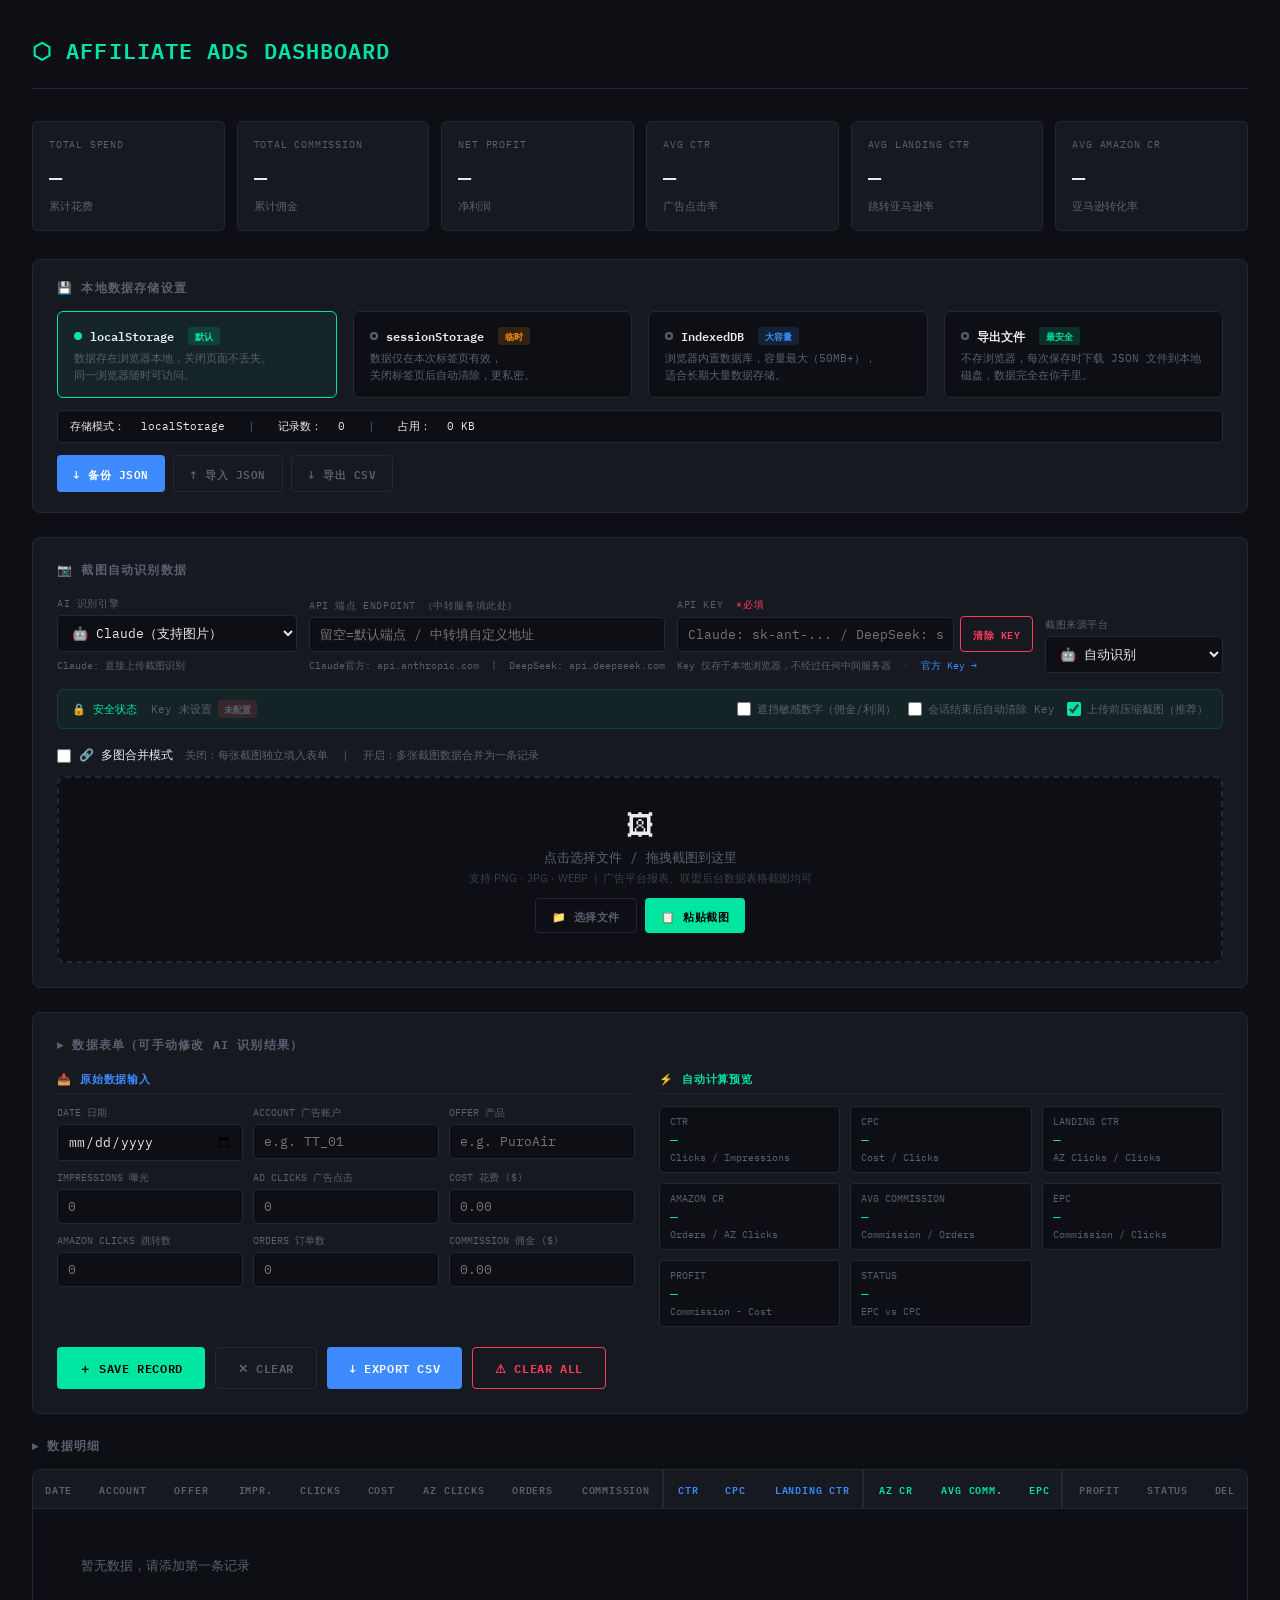
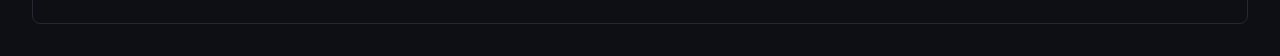
==== commit a402534f: "Update index.html" ====
--- a/index.html
+++ b/index.html
@@ -56,7 +56,8 @@
   .drop-zone:focus, .drop-zone.paste-ready { border-color: var(--accent); background: rgba(0,229,160,0.04); box-shadow: 0 0 0 3px rgba(0,229,160,0.12); }
   .drop-zone.pasted { border-color: var(--accent); background: rgba(0,229,160,0.08); animation: flash 0.4s ease; }
   @keyframes flash { 0%,100%{background:rgba(0,229,160,0.08)} 50%{background:rgba(0,229,160,0.22)} }
-  .drop-zone input[type=file] { position: absolute; inset: 0; opacity: 0; cursor: pointer; width: 100%; height: 100%; }
+  .drop-zone input[type=file] { position: absolute; inset: 0; opacity: 0; cursor: pointer; width: 100%; height: 100%; pointer-events: none; }
+  .drop-zone .dz-clickable { position: absolute; inset: 0; cursor: pointer; z-index: 1; }
   .dz-icon { font-size: 28px; margin-bottom: 6px; }
   .dz-text { font-family: 'IBM Plex Mono', monospace; font-size: 13px; color: var(--muted); }
   .dz-sub { font-size: 11px; color: var(--muted); margin-top: 4px; opacity: 0.6; }
@@ -296,14 +297,18 @@
   </div>
 
   <div id="claudeInputArea">
-    <div class="drop-zone" id="dropZone" tabindex="0" title="点击上传或拖拽截图">
-      <input type="file" accept="image/*" id="imgInput" onchange="handleImageSelect(event)">
+    <div class="drop-zone" id="dropZone">
+      <label class="dz-clickable" for="imgInput" title="点击选择文件"></label>
+      <input type="file" accept="image/*" id="imgInput" onchange="handleImageSelect(event)" style="display:none">
       <div class="dz-icon">🖼</div>
       <div class="dz-text" id="dropZoneText">点击选择文件 / 拖拽截图到这里</div>
       <div class="dz-sub">支持 PNG · JPG · WEBP &nbsp;|&nbsp; 广告平台报表、联盟后台数据表格截图均可</div>
-      <div style="margin-top:10px;position:relative;z-index:10">
-        <button type="button" onclick="event.stopPropagation();pasteFromClipboard('claude')" class="btn btn-primary" style="padding:7px 18px;font-size:11px">
-          📋 粘贴截图 (Ctrl+V)
+      <div style="margin-top:12px;position:relative;z-index:10;display:flex;gap:8px;justify-content:center">
+        <button type="button" onclick="event.preventDefault();event.stopPropagation();document.getElementById('imgInput').click()" class="btn btn-secondary" style="padding:7px 16px;font-size:11px">
+          📁 选择文件
+        </button>
+        <button type="button" onclick="event.preventDefault();event.stopPropagation();pasteFromClipboard('claude')" class="btn btn-primary" style="padding:7px 16px;font-size:11px">
+          📋 粘贴截图
         </button>
       </div>
     </div>
@@ -407,23 +412,25 @@
   let maskEnabled = false;
   const DB_KEY = "affiliateData_v2";
 
-  // Safe storage wrapper - falls back to memory if localStorage is unavailable (e.g. preview environments)
+  // Safe storage wrapper – prefers localStorage, falls back gracefully in restricted environments
   const _memStore = {};
+  const _useLocal = (() => { try { localStorage.setItem("_t","1"); localStorage.removeItem("_t"); return true; } catch(e) { return false; } })();
+  const _useSess  = (() => { try { sessionStorage.setItem("_t","1"); sessionStorage.removeItem("_t"); return true; } catch(e) { return false; } })();
   const SafeStorage = {
     get(key) {
-      try { return localStorage.getItem(key); } catch(e) {
-        try { return sessionStorage.getItem(key); } catch(e2) { return _memStore[key] ?? null; }
-      }
+      if (_useLocal) return localStorage.getItem(key);
+      if (_useSess)  return sessionStorage.getItem(key);
+      return _memStore[key] ?? null;
     },
     set(key, val) {
-      try { localStorage.setItem(key, val); } catch(e) {
-        try { sessionStorage.setItem(key, val); } catch(e2) { _memStore[key] = val; }
-      }
+      if (_useLocal) { localStorage.setItem(key, val); return; }
+      if (_useSess)  { sessionStorage.setItem(key, val); return; }
+      _memStore[key] = val;
     },
     remove(key) {
-      try { localStorage.removeItem(key); } catch(e) {
-        try { sessionStorage.removeItem(key); } catch(e2) { delete _memStore[key]; }
-      }
+      if (_useLocal) { localStorage.removeItem(key); return; }
+      if (_useSess)  { sessionStorage.removeItem(key); return; }
+      delete _memStore[key];
     }
   };
 
@@ -467,32 +474,14 @@
   // ============================================================
   async function loadData() {
     try {
-      if (storageMode === "localstorage") {
-        data = JSON.parse(SafeStorage.get(DB_KEY) || "[]");
-      } else if (storageMode === "sessionstorage") {
-        data = JSON.parse(SafeStorage.get(DB_KEY+"_ss") || "[]");
-      } else if (storageMode === "indexeddb") {
-        data = await idbGetAll();
-      } else if (storageMode === "file") {
-        data = JSON.parse(SafeStorage.get(DB_KEY+"_file") || "[]");
-      }
+      const raw = SafeStorage.get(DB_KEY);
+      data = raw ? JSON.parse(raw) : [];
     } catch(e) { data = []; }
   }
 
   async function save() {
     try {
-      if (storageMode === "localstorage") {
-        SafeStorage.set(DB_KEY, JSON.stringify(data));
-      } else if (storageMode === "sessionstorage") {
-        SafeStorage.set(DB_KEY+"_ss", JSON.stringify(data));
-      } else if (storageMode === "indexeddb") {
-        await idbSaveAll(data);
-      } else if (storageMode === "file") {
-        // file mode: keep in session memory + auto-download on every save
-        SafeStorage.set(DB_KEY+"_file", JSON.stringify(data));
-        downloadJSON(data, "affiliate_autosave_"+today+".json");
-        showToast("💾 已自动下载到本地文件");
-      }
+      SafeStorage.set(DB_KEY, JSON.stringify(data));
       updateStorageStatus();
     } catch(e) { showToast("存储失败: "+e, true); }
   }
